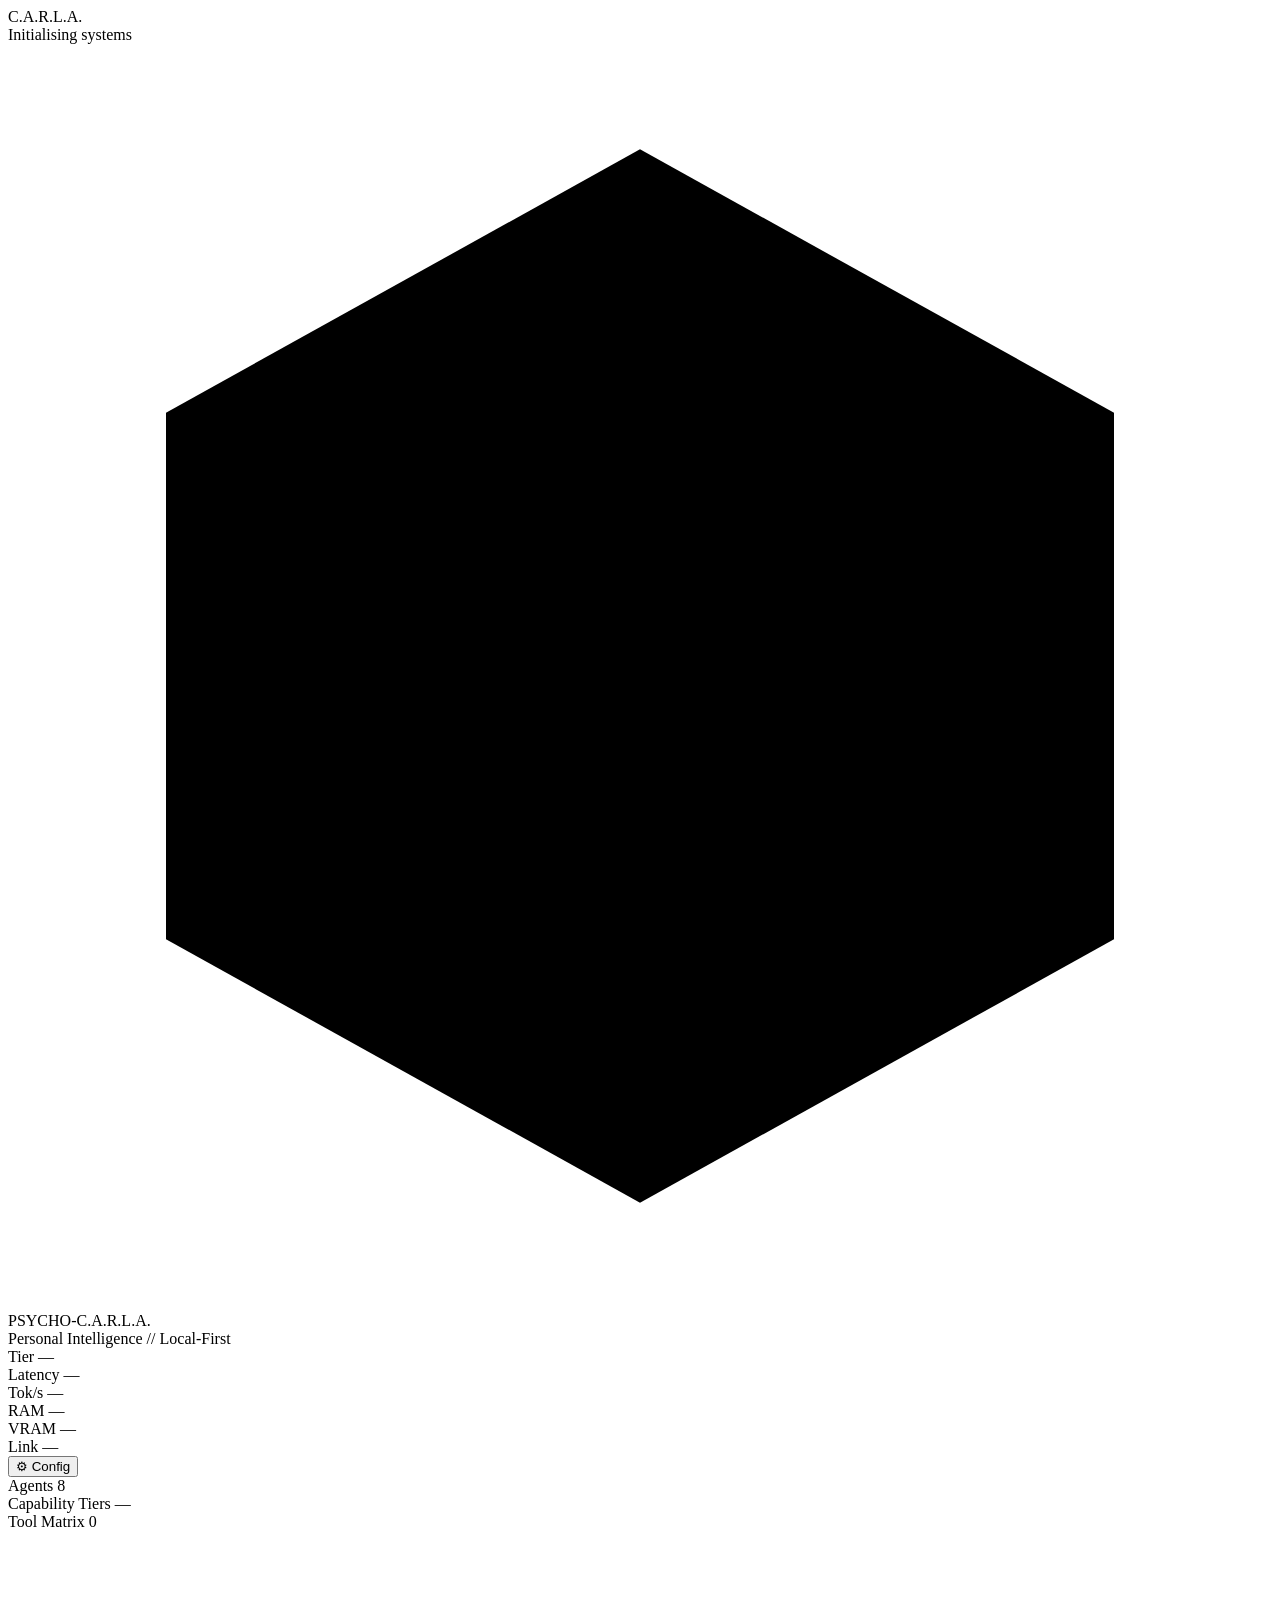
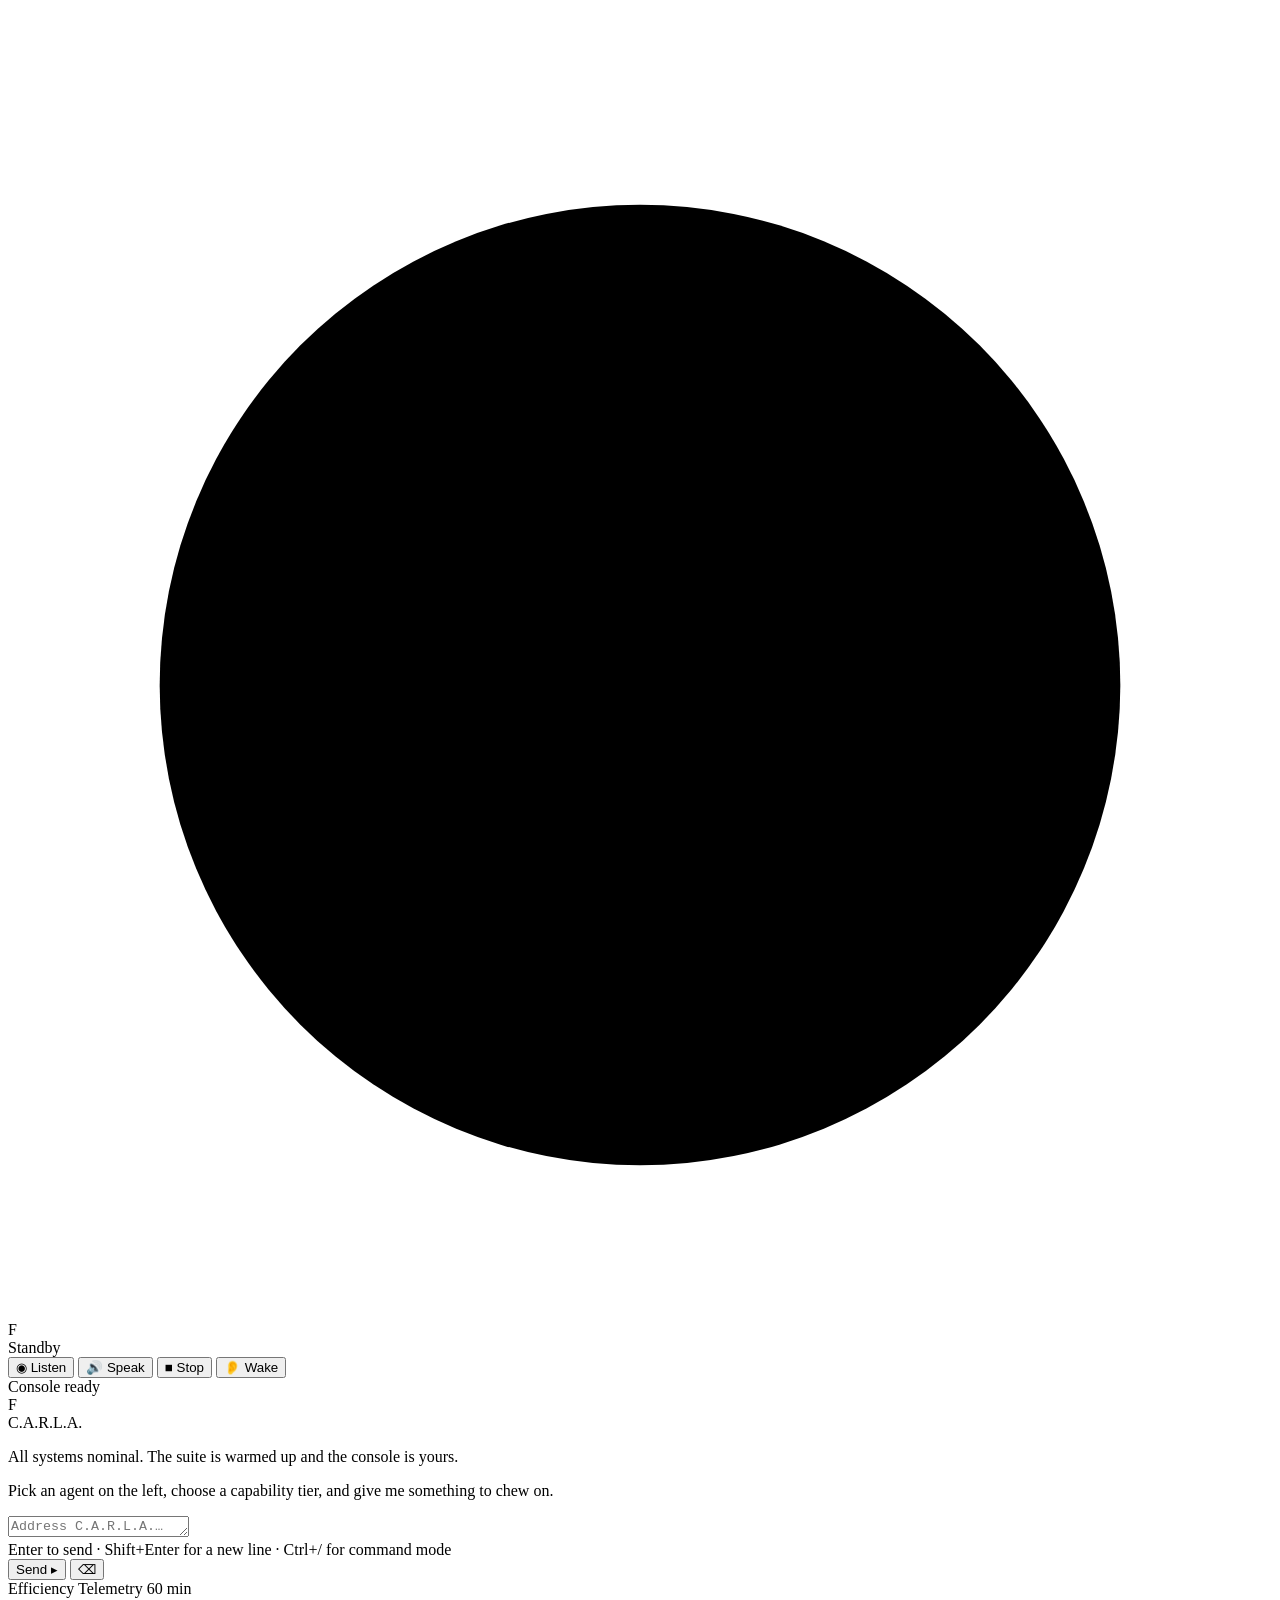
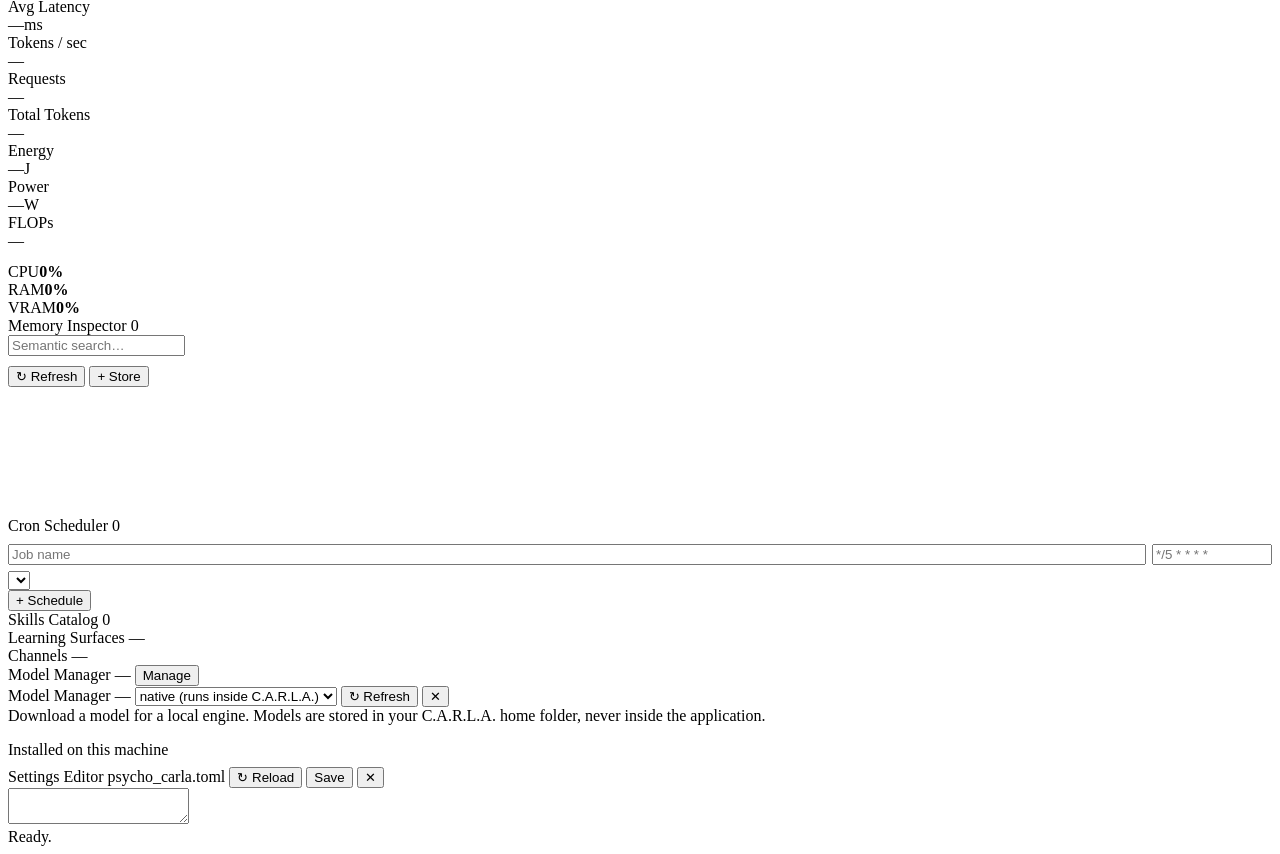
==== src/psycho_carla/server/web/templates/index.html @ 3d09e9e4 "Extract PSYCHO-C.A.R.L.A.zip into repository Runtime state (*.db, WAL/SHM files), egg-info, and mach" ====
<!DOCTYPE html>
<html lang="en">
<head>
<meta charset="UTF-8">
<meta name="viewport" content="width=device-width, initial-scale=1.0">
<title>PSYCHO-C.A.R.L.A. — Command Console</title>
<link rel="icon" href="/static/favicon.svg" type="image/svg+xml">
<link rel="stylesheet" href="/static/carla.css">
</head>
<body>

<!-- ====================== BOOT OVERLAY ====================== -->
<div class="boot" id="boot">
  <div class="boot-inner">
    <div class="boot-logo">C.A.R.L.A.</div>
    <div class="boot-line" id="bootLine">Initialising systems</div>
    <div class="boot-bar"><span></span></div>
  </div>
</div>

<div class="app">

  <!-- ====================== HEADER ====================== -->
  <header class="header">
    <div class="brand">
      <div class="brand-mark">
        <svg viewBox="0 0 24 24"><path d="M12 2 L21 7 v10 L12 22 L3 17 V7 Z"/><circle cx="12" cy="12" r="3.2"/></svg>
      </div>
      <div class="brand-text">
        <div class="brand-title">PSYCHO-C.A.R.L.A.</div>
        <div class="brand-sub" id="brandSub">Personal Intelligence // Local-First</div>
      </div>
    </div>

    <div class="header-spacer"></div>

    <div class="header-stats">
      <div class="hstat">
        <span class="hstat-label">Tier</span>
        <span class="hstat-value" id="hdrTier">—</span>
      </div>
      <div class="hstat">
        <span class="hstat-label">Latency</span>
        <span class="hstat-value" id="hdrLatency">—</span>
      </div>
      <div class="hstat">
        <span class="hstat-label">Tok/s</span>
        <span class="hstat-value" id="hdrTps">—</span>
      </div>
      <div class="hstat">
        <span class="hstat-label">RAM</span>
        <span class="hstat-value" id="hdrRam">—</span>
      </div>
      <div class="hstat">
        <span class="hstat-label">VRAM</span>
        <span class="hstat-value" id="hdrVram">—</span>
      </div>
      <div class="hstat">
        <span class="hstat-label">Link</span>
        <span class="hstat-value" id="hdrLink">—</span>
      </div>
    </div>

    <button class="btn ghost sm" id="btnSettings" title="Edit psycho_carla.toml">⚙ Config</button>
  </header>

  <!-- ====================== MAIN ====================== -->
  <div class="main">

    <!-- ---------- LEFT COLUMN ---------- -->
    <div class="column">
      <section class="panel" style="flex: 0 0 auto;">
        <div class="panel-head">
          <span class="panel-title">Agents</span>
          <span class="panel-badge" id="agentCount">8</span>
        </div>
        <div class="panel-body" id="agentList"></div>
      </section>

      <section class="panel" style="flex: 0 0 auto;">
        <div class="panel-head">
          <span class="panel-title">Capability Tiers</span>
          <span class="panel-badge" id="tierBadge">—</span>
        </div>
        <div class="panel-body" id="tierList"></div>
      </section>

      <section class="panel" style="flex: 1 1 auto; min-height: 140px;">
        <div class="panel-head">
          <span class="panel-title">Tool Matrix</span>
          <span class="panel-badge" id="toolCount">0</span>
        </div>
        <div class="panel-body" id="toolList"></div>
      </section>
    </div>

    <!-- ---------- CENTER COLUMN ---------- -->
    <div class="column">
      <section class="panel" style="flex: 0 0 auto;">
        <!-- Voice Core -->
        <div class="voice-core" id="voiceCore">
          <div class="core-wrap">
            <div class="core-ring r1"></div>
            <div class="core-ring r2"></div>
            <div class="core-ring r3"></div>
            <div class="core-ring r4"></div>
            <div class="core-ticks"></div>

            <div class="core-wave">
              <svg viewBox="0 0 200 200">
                <circle class="wave-path w3" cx="100" cy="100" r="76"></circle>
                <circle class="wave-path w2" cx="100" cy="100" r="66"></circle>
                <circle class="wave-path"   cx="100" cy="100" r="56"></circle>
              </svg>
            </div>

            <div class="core-nucleus">
              <span class="glyph" id="coreGlyph">F</span>
            </div>
          </div>

          <div class="core-status">
            <div class="core-state" id="coreState">Standby</div>
            <div class="core-transcript" id="coreTranscript"></div>
          </div>
        </div>

        <div class="panel-foot">
          <div class="btn-row" style="justify-content:center;">
            <button class="btn primary" id="btnMic">◉ Listen</button>
            <button class="btn" id="btnSpeak" title="Speak the last response">🔊 Speak</button>
            <button class="btn" id="btnStop" title="Stop speaking">■ Stop</button>
            <button class="btn ghost" id="btnWake" title="Toggle wake word">👂 Wake</button>
          </div>
        </div>
      </section>

      <section class="panel" style="flex: 1 1 auto;">
        <div class="panel-head">
          <span class="panel-title">Console</span>
          <span class="panel-badge" id="consoleBadge">ready</span>
        </div>
        <div class="chat-log" id="chatLog">
          <div class="msg assistant">
            <div class="msg-avatar">F</div>
            <div class="msg-body">
              <div class="msg-role">C.A.R.L.A.</div>
              <div class="msg-text">
                <p>All systems nominal. The suite is warmed up and the console is yours.</p>
                <p>Pick an agent on the left, choose a capability tier, and give me something to chew on.</p>
              </div>
            </div>
          </div>
        </div>
        <div class="composer">
          <div style="flex:1 1 auto; min-width:0;">
            <textarea id="prompt" rows="1" placeholder="Address C.A.R.L.A.…"></textarea>
            <div class="composer-hint" id="composerHint">Enter to send · Shift+Enter for a new line · Ctrl+/ for command mode</div>
          </div>
          <div class="composer-side">
            <button class="btn primary" id="btnSend">Send ▸</button>
            <button class="btn ghost icon" id="btnClear" title="Clear console">⌫</button>
          </div>
        </div>
      </section>
    </div>

    <!-- ---------- RIGHT COLUMN ---------- -->
    <div class="column">
      <section class="panel" style="flex: 0 0 auto;">
        <div class="panel-head">
          <span class="panel-title">Efficiency Telemetry</span>
          <span class="panel-badge" id="telBadge">60 min</span>
        </div>
        <div class="panel-body">
          <div class="metric-grid">
            <div class="metric">
              <div class="metric-label">Avg Latency</div>
              <div class="metric-value" id="mLatency">—<span class="metric-unit">ms</span></div>
            </div>
            <div class="metric">
              <div class="metric-label">Tokens / sec</div>
              <div class="metric-value" id="mTps">—</div>
            </div>
            <div class="metric">
              <div class="metric-label">Requests</div>
              <div class="metric-value" id="mRequests">—</div>
            </div>
            <div class="metric">
              <div class="metric-label">Total Tokens</div>
              <div class="metric-value" id="mTokens">—</div>
            </div>
            <div class="metric">
              <div class="metric-label">Energy</div>
              <div class="metric-value" id="mEnergy">—<span class="metric-unit">J</span></div>
            </div>
            <div class="metric">
              <div class="metric-label">Power</div>
              <div class="metric-value" id="mWatts">—<span class="metric-unit">W</span></div>
            </div>
            <div class="metric">
              <div class="metric-label">FLOPs</div>
              <div class="metric-value" id="mFlops">—</div>
            </div>
          </div>

          <div style="margin-top:13px;">
            <div class="bar-row">
              <div class="bar-head"><span>CPU</span><b id="barCpuVal">0%</b></div>
              <div class="bar-track"><div class="bar-fill" id="barCpu" style="width:0%"></div></div>
            </div>
            <div class="bar-row">
              <div class="bar-head"><span>RAM</span><b id="barRamVal">0%</b></div>
              <div class="bar-track"><div class="bar-fill" id="barRam" style="width:0%"></div></div>
            </div>
            <div class="bar-row">
              <div class="bar-head"><span>VRAM</span><b id="barVramVal">0%</b></div>
              <div class="bar-track"><div class="bar-fill" id="barVram" style="width:0%"></div></div>
            </div>
          </div>
        </div>
      </section>

      <section class="panel" style="flex: 1 1 auto; min-height: 200px;">
        <div class="panel-head">
          <span class="panel-title">Memory Inspector</span>
          <span class="panel-badge" id="memBadge">0</span>
        </div>
        <div class="panel-body">
          <input type="text" id="memSearch" placeholder="Semantic search…" style="margin-bottom:10px;">
          <div id="memList"></div>
        </div>
        <div class="panel-foot">
          <div class="btn-row">
            <button class="btn sm" id="btnMemRefresh">↻ Refresh</button>
            <button class="btn sm ghost" id="btnMemAdd">+ Store</button>
          </div>
        </div>
      </section>

      <section class="panel" style="flex: 0 0 auto;">
        <div class="panel-head">
          <span class="panel-title">Cron Scheduler</span>
          <span class="panel-badge" id="jobBadge">0</span>
        </div>
        <div class="panel-body" style="max-height: 190px;">
          <div id="jobList"></div>
          <div style="display:flex; gap:6px; margin-top:9px;">
            <input type="text" id="jobName" placeholder="Job name" style="flex:1 1 auto;">
            <input type="text" id="jobSchedule" placeholder="*/5 * * * *" style="width:112px;">
          </div>
          <select id="jobAgent" style="margin-top:6px;"></select>
        </div>
        <div class="panel-foot">
          <div class="btn-row">
            <button class="btn sm primary" id="btnJobAdd">+ Schedule</button>
          </div>
        </div>
      </section>

      <section class="panel" style="flex: 0 0 auto;">
        <div class="panel-head">
          <span class="panel-title">Skills Catalog</span>
          <span class="panel-badge" id="skillBadge">0</span>
        </div>
        <div class="panel-body" style="max-height: 150px;">
          <div id="skillList"></div>
        </div>
      </section>

      <section class="panel" style="flex: 0 0 auto;">
        <div class="panel-head">
          <span class="panel-title">Learning Surfaces</span>
          <span class="panel-badge" id="learnBadge">—</span>
        </div>
        <div class="panel-body" style="max-height: 130px;">
          <div id="learnList"></div>
        </div>
      </section>

      <section class="panel" style="flex: 0 0 auto;">
        <div class="panel-head">
          <span class="panel-title">Channels</span>
          <span class="panel-badge" id="chanBadge">—</span>
        </div>
        <div class="panel-body" style="max-height: 130px;">
          <div id="chanList"></div>
        </div>
      </section>

      <section class="panel" style="flex: 0 0 auto;">
        <div class="panel-head">
          <span class="panel-title">Model Manager</span>
          <span class="panel-badge" id="modelBadge">—</span>
          <button class="btn ghost sm" id="btnModels" style="margin-left:auto;">Manage</button>
        </div>
        <div class="panel-body" style="max-height: 150px;">
          <div id="modelList"></div>
        </div>
      </section>
    </div>
  </div>
</div>

<!-- ====================== MODEL MANAGER ====================== -->
<div class="editor-wrap" id="modelMgr">
  <div class="editor-head">
    <span class="panel-title">Model Manager</span>
    <span class="editor-path" id="mmHw">—</span>
    <select id="mmEngine" style="width:auto; margin-left:auto;">
      <option value="native_onnx">native (runs inside C.A.R.L.A.)</option>
      <option value="ollama">ollama</option>
      <option value="llamacpp">llamacpp (GGUF)</option>
      <option value="vllm">vllm</option>
      <option value="sglang">sglang</option>
    </select>
    <button class="btn sm" id="mmRefresh">↻ Refresh</button>
    <button class="btn sm ghost" id="mmClose">✕</button>
  </div>
  <div class="editor-body column">
    <p class="editor-path" style="margin:0 0 12px;">
      Download a model for a local engine. Models are stored in your
      C.A.R.L.A. home folder, never inside the application.
    </p>
    <div style="margin-bottom:10px;">
      <span class="editor-path" id="mmStatus"></span>
    </div>
    <div id="mmCatalog"></div>
    <div class="panel-title" style="margin:16px 0 8px;">Installed on this machine</div>
    <div id="mmLocal"></div>
  </div>
</div>

<!-- ====================== CONFIG EDITOR ====================== -->
<div class="editor-wrap" id="editor">
  <div class="editor-head">
    <span class="panel-title">Settings Editor</span>
    <span class="editor-path" id="editorPath">psycho_carla.toml</span>
    <button class="btn sm" id="btnEditorReload">↻ Reload</button>
    <button class="btn sm primary" id="btnEditorSave">Save</button>
    <button class="btn sm ghost" id="btnEditorClose">✕</button>
  </div>
  <div class="editor-body">
    <textarea class="editor-text" id="editorText" spellcheck="false"></textarea>
  </div>
  <div class="editor-status" id="editorStatus">Ready.</div>
</div>

<div class="toasts" id="toasts"></div>

<script src="/static/carla.js"></script>
</body>
</html>
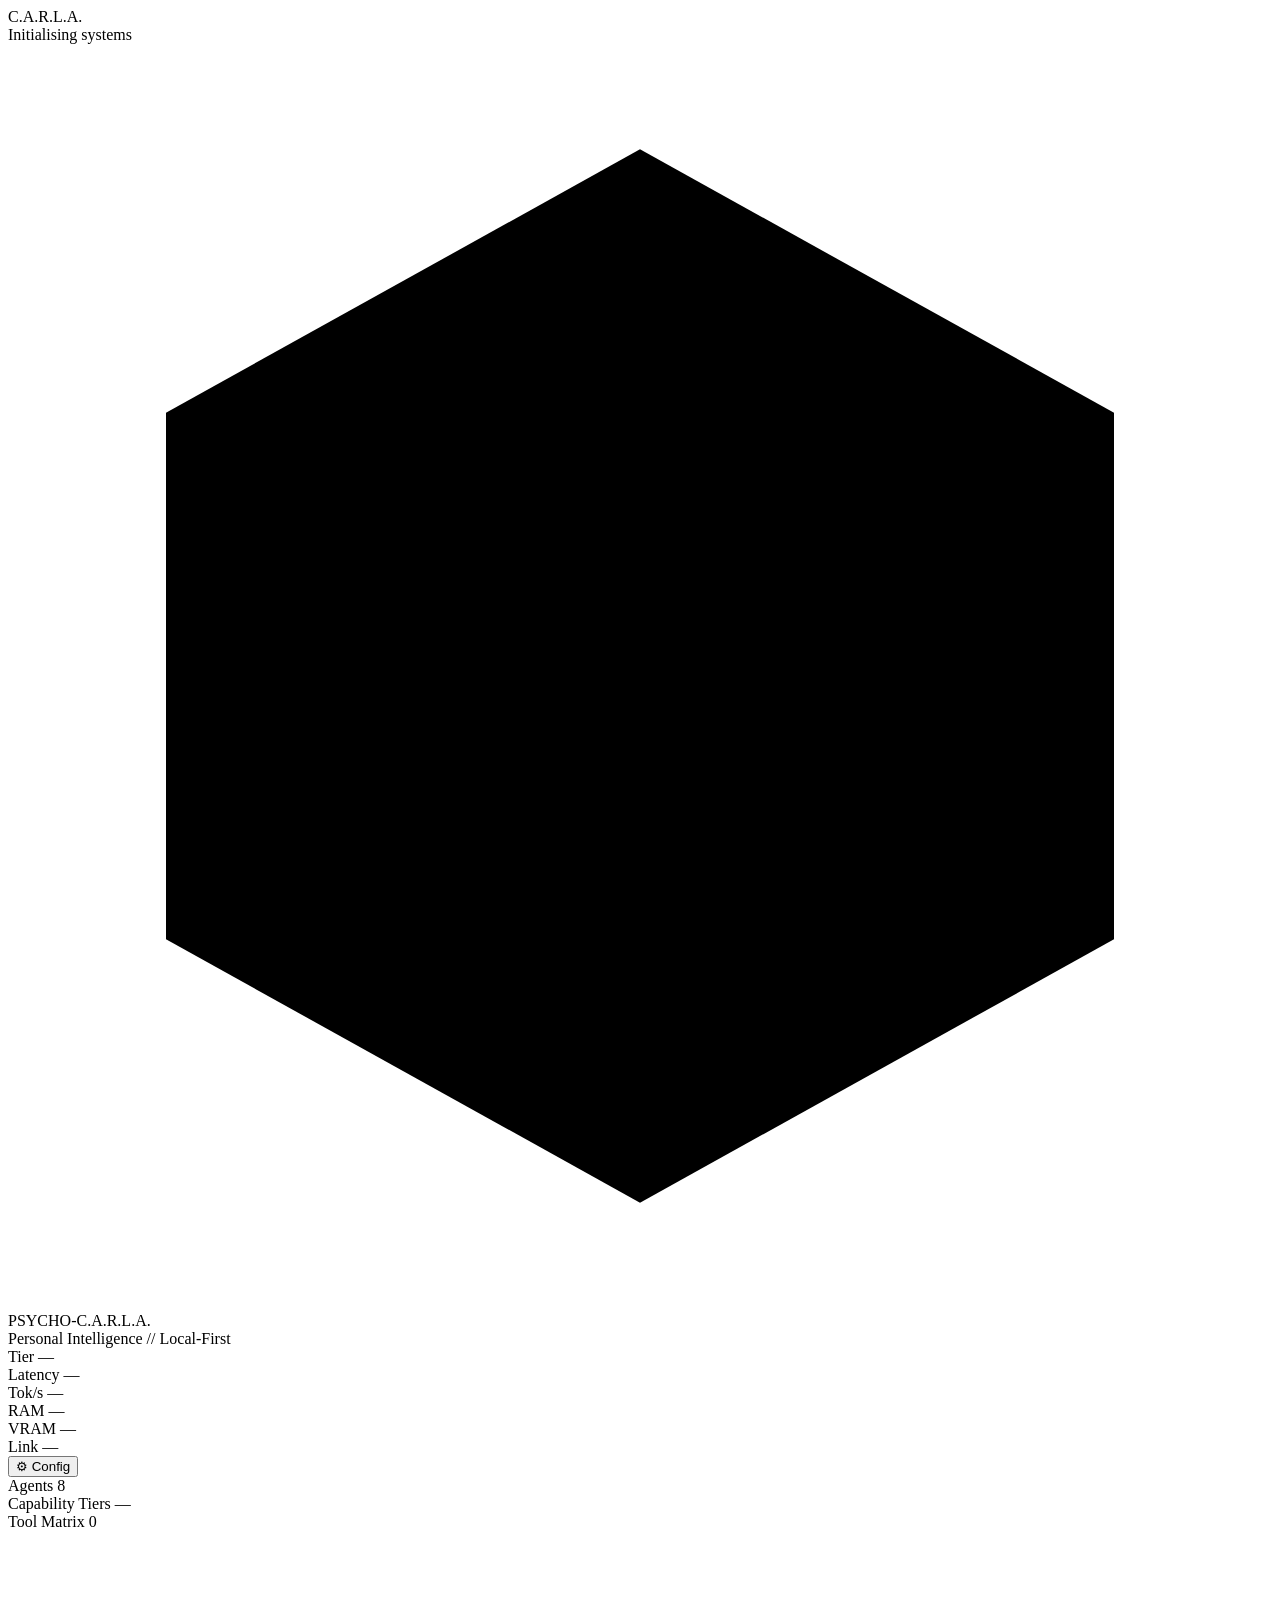
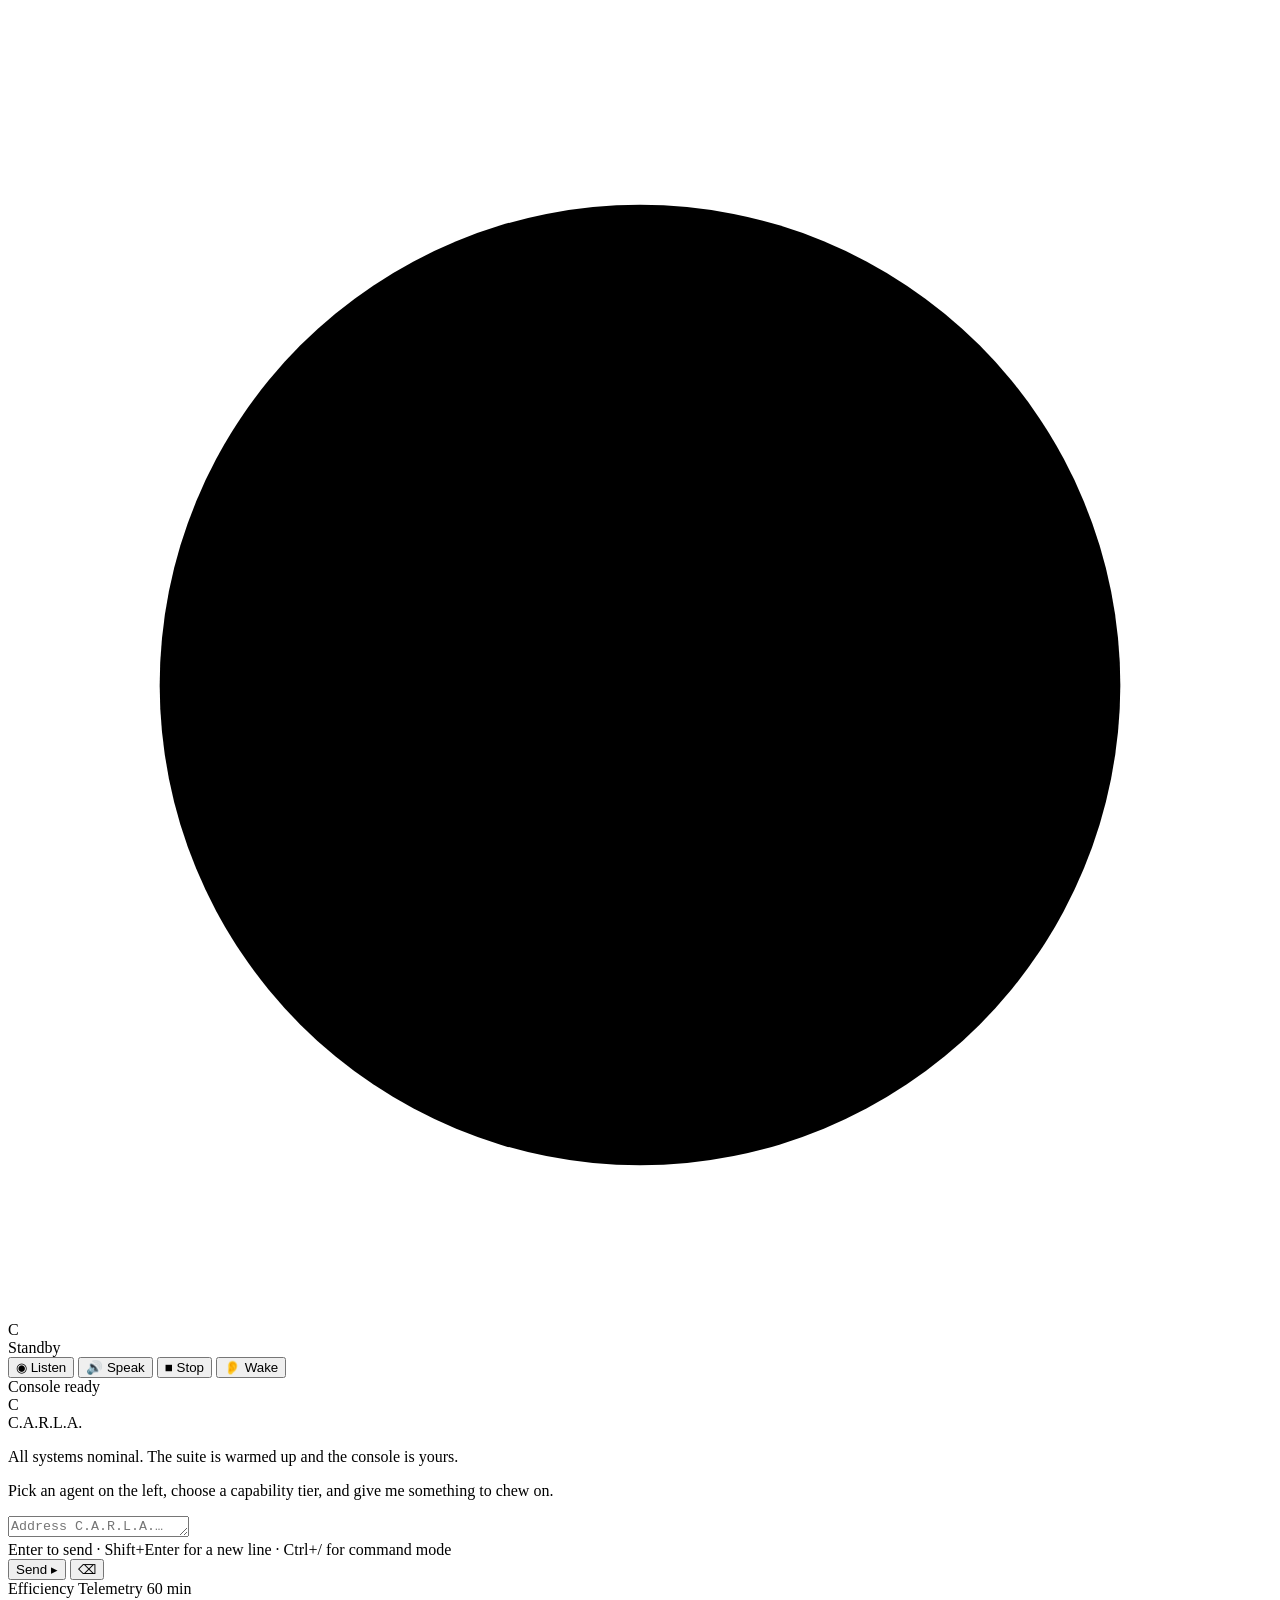
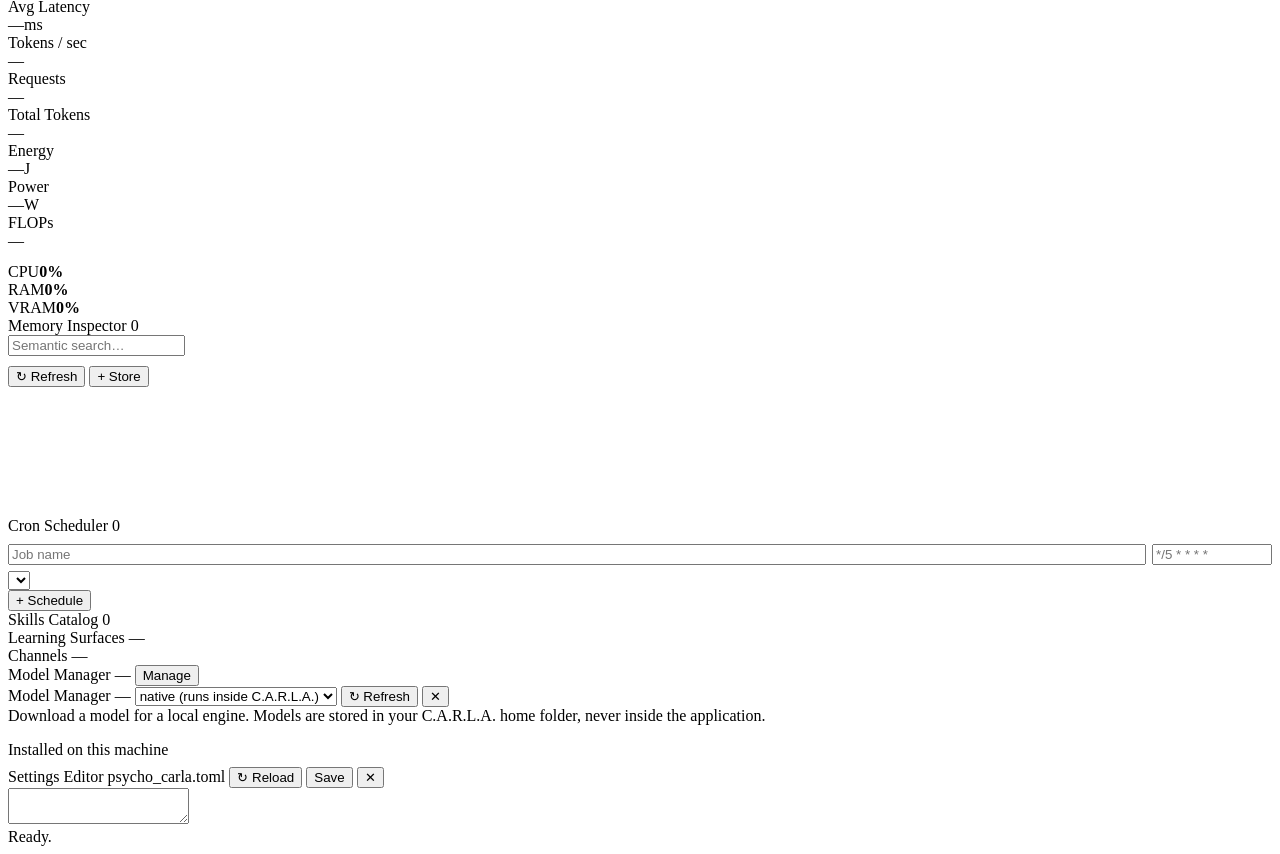
==== commit 8b518d12: "Fix leftover 'F' avatar glyph (old name); add UI screenshots Co-Authored-By: Claude Sonnet 5.5 <nore" ====
--- a/src/psycho_carla/server/web/templates/index.html
+++ b/src/psycho_carla/server/web/templates/index.html
@@ -115,7 +115,7 @@
             </div>
 
             <div class="core-nucleus">
-              <span class="glyph" id="coreGlyph">F</span>
+              <span class="glyph" id="coreGlyph">C</span>
             </div>
           </div>
 
@@ -142,7 +142,7 @@
         </div>
         <div class="chat-log" id="chatLog">
           <div class="msg assistant">
-            <div class="msg-avatar">F</div>
+            <div class="msg-avatar">C</div>
             <div class="msg-body">
               <div class="msg-role">C.A.R.L.A.</div>
               <div class="msg-text">
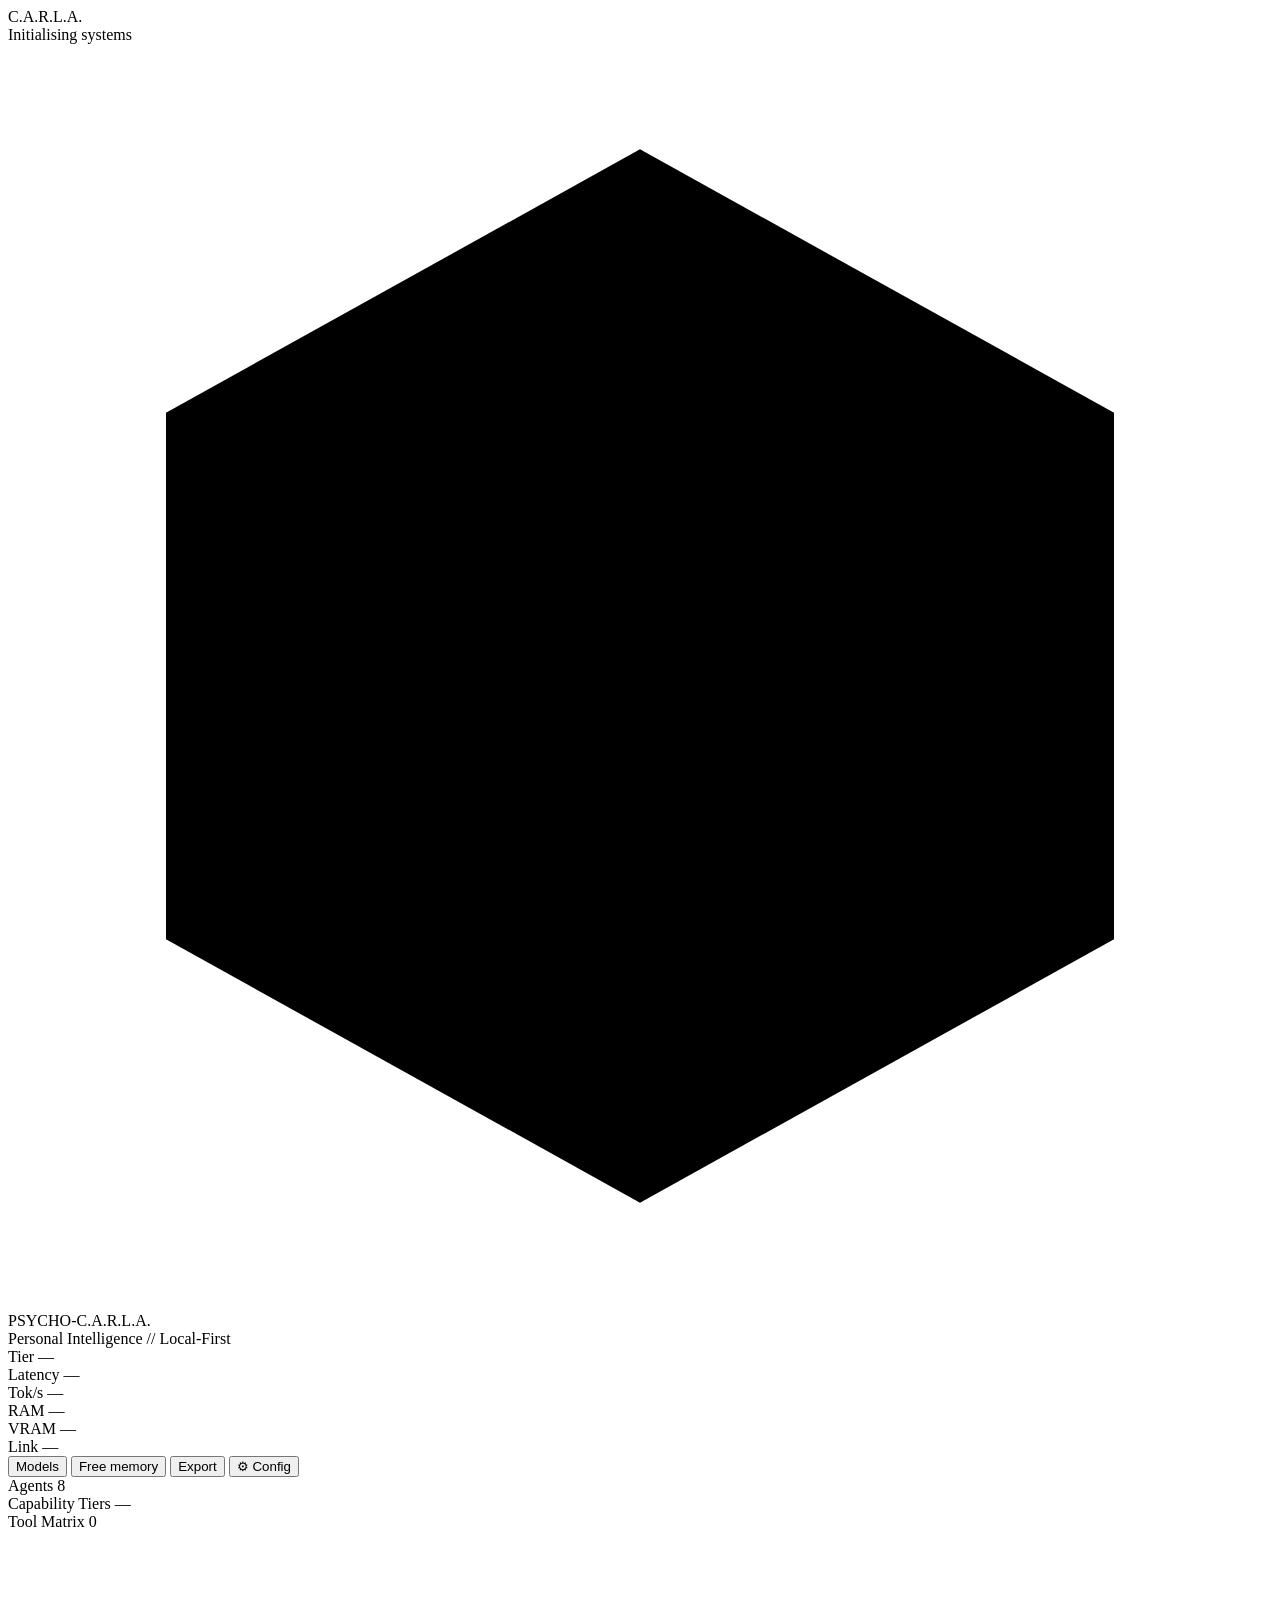
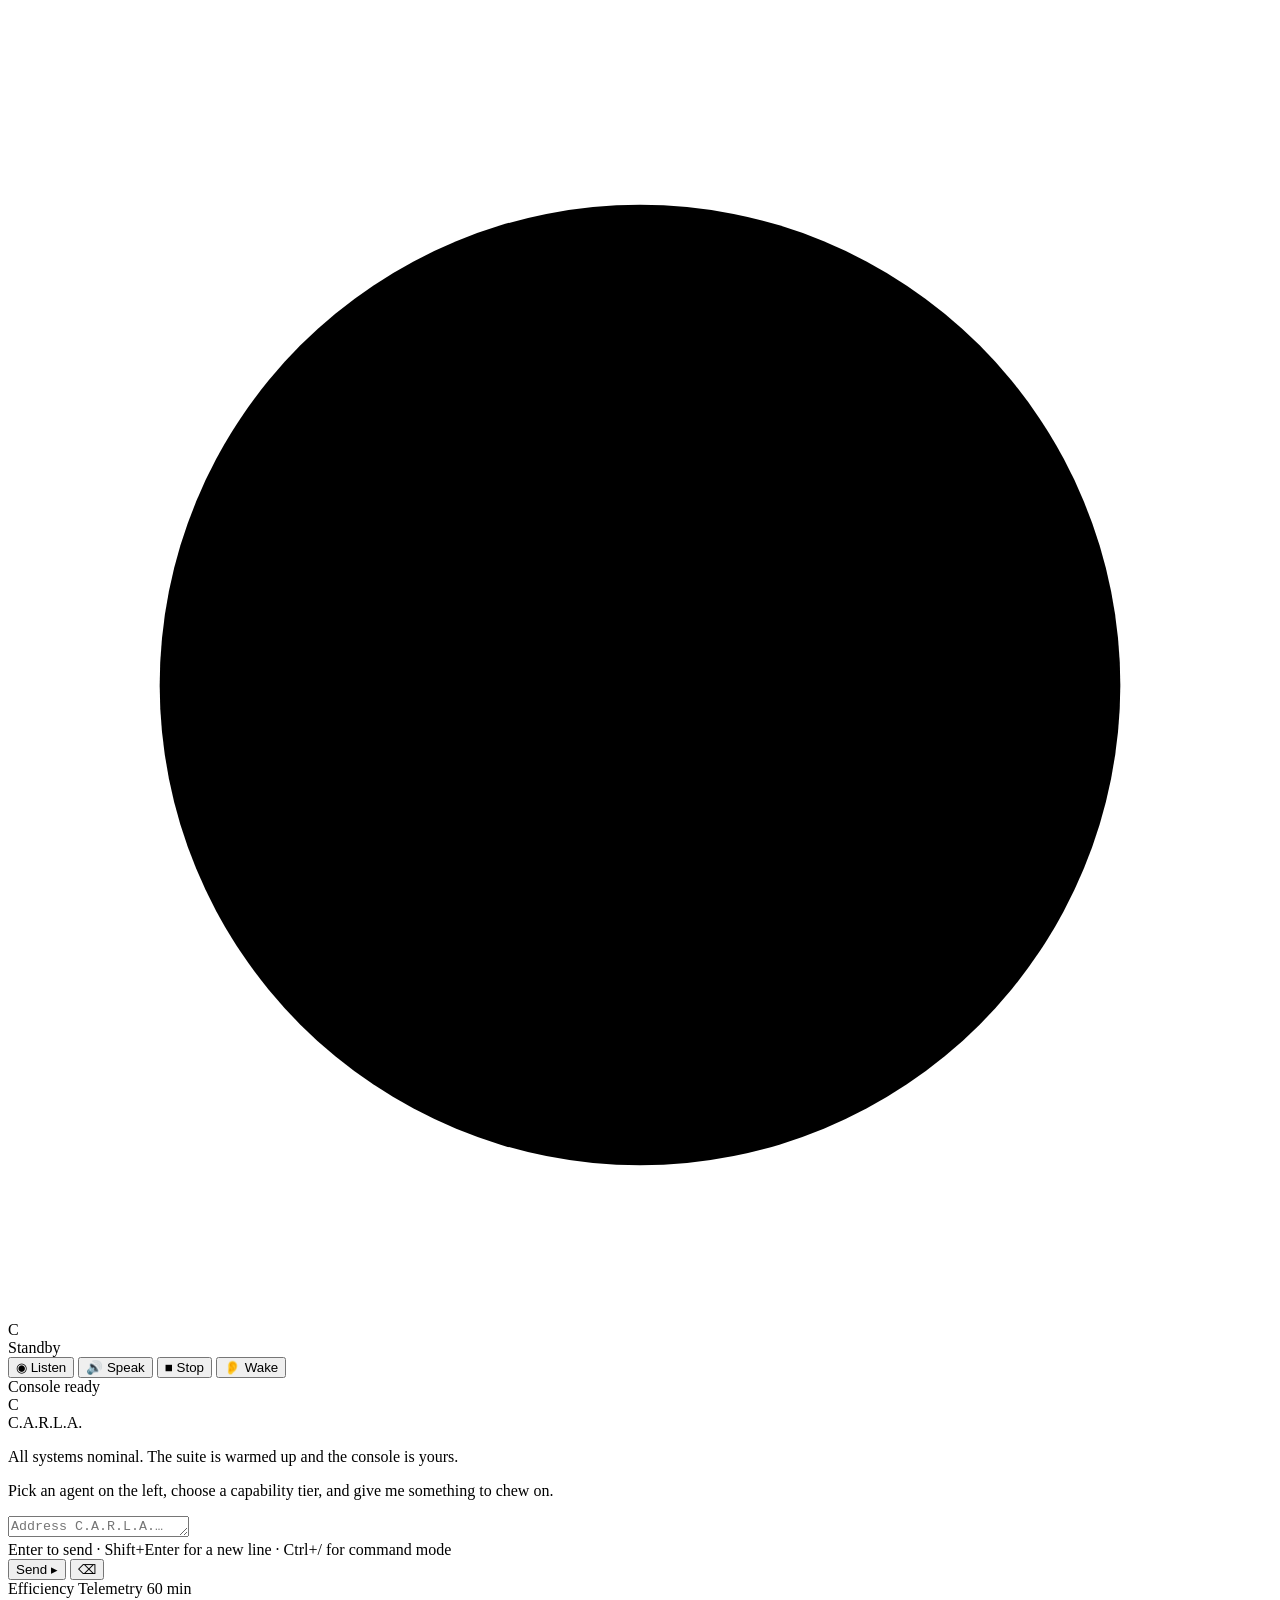
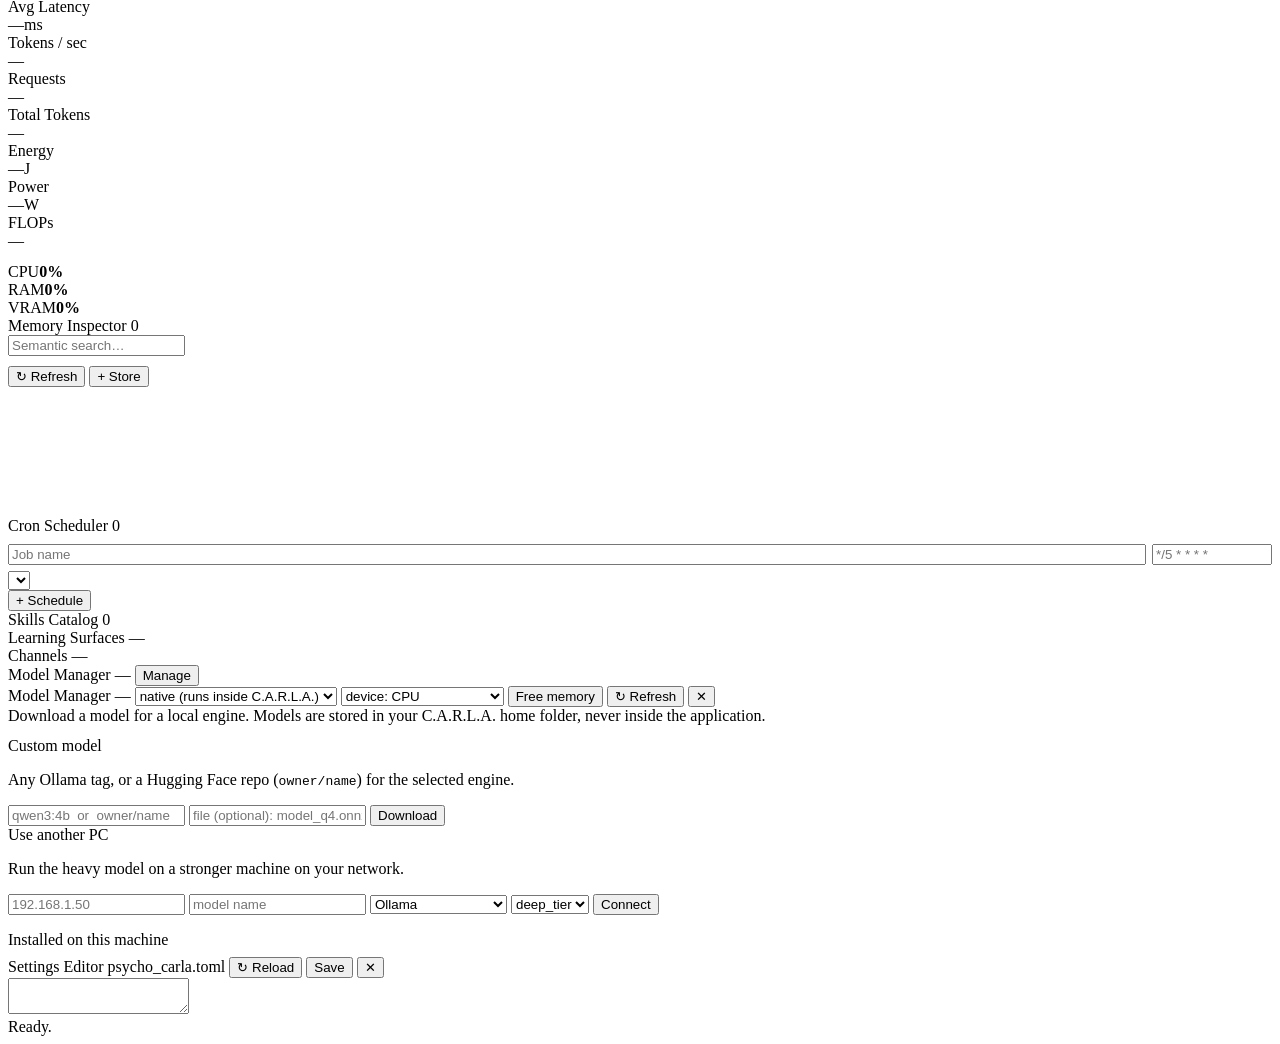
==== commit 380806ce: "Model Manager v2, HUD declutter, exports, docs refresh - Custom model download (Ollama tag / HF repo" ====
--- a/src/psycho_carla/server/web/templates/index.html
+++ b/src/psycho_carla/server/web/templates/index.html
@@ -61,8 +61,26 @@
       </div>
     </div>
 
-    <button class="btn ghost sm" id="btnSettings" title="Edit psycho_carla.toml">⚙ Config</button>
+    <div class="header-actions">
+      <button class="btn sm" id="btnHdrModels" title="Download, start and stop models">Models</button>
+      <button class="btn sm" id="btnFreeMem" title="Unload every model and free the memory">Free memory</button>
+      <button class="btn ghost sm" id="btnExport" title="Download your conversations">Export</button>
+      <button class="btn ghost sm" id="btnSettings" title="Edit psycho_carla.toml">⚙ Config</button>
+    </div>
   </header>
+
+  <!-- ====================== SETUP BANNER ====================== -->
+  <div class="setup-banner" id="setupBanner" hidden>
+    <div class="setup-text">
+      <b>No model is running yet.</b>
+      <span id="setupReason">C.A.R.L.A. is answering with its built-in fallback.</span>
+    </div>
+    <div class="setup-actions">
+      <button class="btn sm primary" id="btnSetupAuto" title="Download and start the best model that fits this PC's free RAM">Auto-pick a model</button>
+      <button class="btn sm" id="btnSetupModels">Choose a model</button>
+      <button class="btn sm ghost" id="btnSetupDismiss">Dismiss</button>
+    </div>
+  </div>
 
   <!-- ====================== MAIN ====================== -->
   <div class="main">
@@ -77,7 +95,7 @@
         <div class="panel-body" id="agentList"></div>
       </section>
 
-      <section class="panel" style="flex: 0 0 auto;">
+      <section class="panel" data-collapsed="1" style="flex: 0 0 auto;">
         <div class="panel-head">
           <span class="panel-title">Capability Tiers</span>
           <span class="panel-badge" id="tierBadge">—</span>
@@ -85,7 +103,7 @@
         <div class="panel-body" id="tierList"></div>
       </section>
 
-      <section class="panel" style="flex: 1 1 auto; min-height: 140px;">
+      <section class="panel" data-collapsed="1" style="flex: 1 1 auto; min-height: 140px;">
         <div class="panel-head">
           <span class="panel-title">Tool Matrix</span>
           <span class="panel-badge" id="toolCount">0</span>
@@ -238,7 +256,7 @@
         </div>
       </section>
 
-      <section class="panel" style="flex: 0 0 auto;">
+      <section class="panel" data-collapsed="1" style="flex: 0 0 auto;">
         <div class="panel-head">
           <span class="panel-title">Cron Scheduler</span>
           <span class="panel-badge" id="jobBadge">0</span>
@@ -258,7 +276,7 @@
         </div>
       </section>
 
-      <section class="panel" style="flex: 0 0 auto;">
+      <section class="panel" data-collapsed="1" style="flex: 0 0 auto;">
         <div class="panel-head">
           <span class="panel-title">Skills Catalog</span>
           <span class="panel-badge" id="skillBadge">0</span>
@@ -268,7 +286,7 @@
         </div>
       </section>
 
-      <section class="panel" style="flex: 0 0 auto;">
+      <section class="panel" data-collapsed="1" style="flex: 0 0 auto;">
         <div class="panel-head">
           <span class="panel-title">Learning Surfaces</span>
           <span class="panel-badge" id="learnBadge">—</span>
@@ -278,7 +296,7 @@
         </div>
       </section>
 
-      <section class="panel" style="flex: 0 0 auto;">
+      <section class="panel" data-collapsed="1" style="flex: 0 0 auto;">
         <div class="panel-head">
           <span class="panel-title">Channels</span>
           <span class="panel-badge" id="chanBadge">—</span>
@@ -314,6 +332,12 @@
       <option value="vllm">vllm</option>
       <option value="sglang">sglang</option>
     </select>
+    <select id="mmDevice" title="Where the native engine runs models" style="width:auto;">
+      <option value="cpu">device: CPU</option>
+      <option value="gpu">device: GPU (DirectML)</option>
+      <option value="auto">device: auto</option>
+    </select>
+    <button class="btn sm" id="mmFree" title="Unload every model and free the memory">Free memory</button>
     <button class="btn sm" id="mmRefresh">↻ Refresh</button>
     <button class="btn sm ghost" id="mmClose">✕</button>
   </div>
@@ -324,6 +348,28 @@
     </p>
     <div style="margin-bottom:10px;">
       <span class="editor-path" id="mmStatus"></span>
+    </div>
+    <div class="mm-tools">
+      <div class="mm-card">
+        <div class="panel-title">Custom model</div>
+        <p class="editor-path">Any Ollama tag, or a Hugging Face repo (<code>owner/name</code>) for the selected engine.</p>
+        <div class="mm-row">
+          <input type="text" id="mmCustomRef" placeholder="qwen3:4b  or  owner/name" style="flex:2 1 220px;">
+          <input type="text" id="mmCustomFile" placeholder="file (optional): model_q4.onnx / .gguf" style="flex:2 1 220px;">
+          <button class="btn sm primary" id="mmCustomGo">Download</button>
+        </div>
+      </div>
+      <div class="mm-card">
+        <div class="panel-title">Use another PC</div>
+        <p class="editor-path">Run the heavy model on a stronger machine on your network.</p>
+        <div class="mm-row">
+          <input type="text" id="mmRemHost" placeholder="192.168.1.50" style="flex:1 1 130px;">
+          <input type="text" id="mmRemModel" placeholder="model name" style="flex:1 1 130px;">
+          <select id="mmRemKind" style="width:auto;"><option value="ollama">Ollama</option><option value="openai">OpenAI-compatible</option></select>
+          <select id="mmRemTier" style="width:auto;"><option value="deep_tier">deep_tier</option><option value="fast_tier">fast_tier</option></select>
+          <button class="btn sm primary" id="mmRemGo">Connect</button>
+        </div>
+      </div>
     </div>
     <div id="mmCatalog"></div>
     <div class="panel-title" style="margin:16px 0 8px;">Installed on this machine</div>
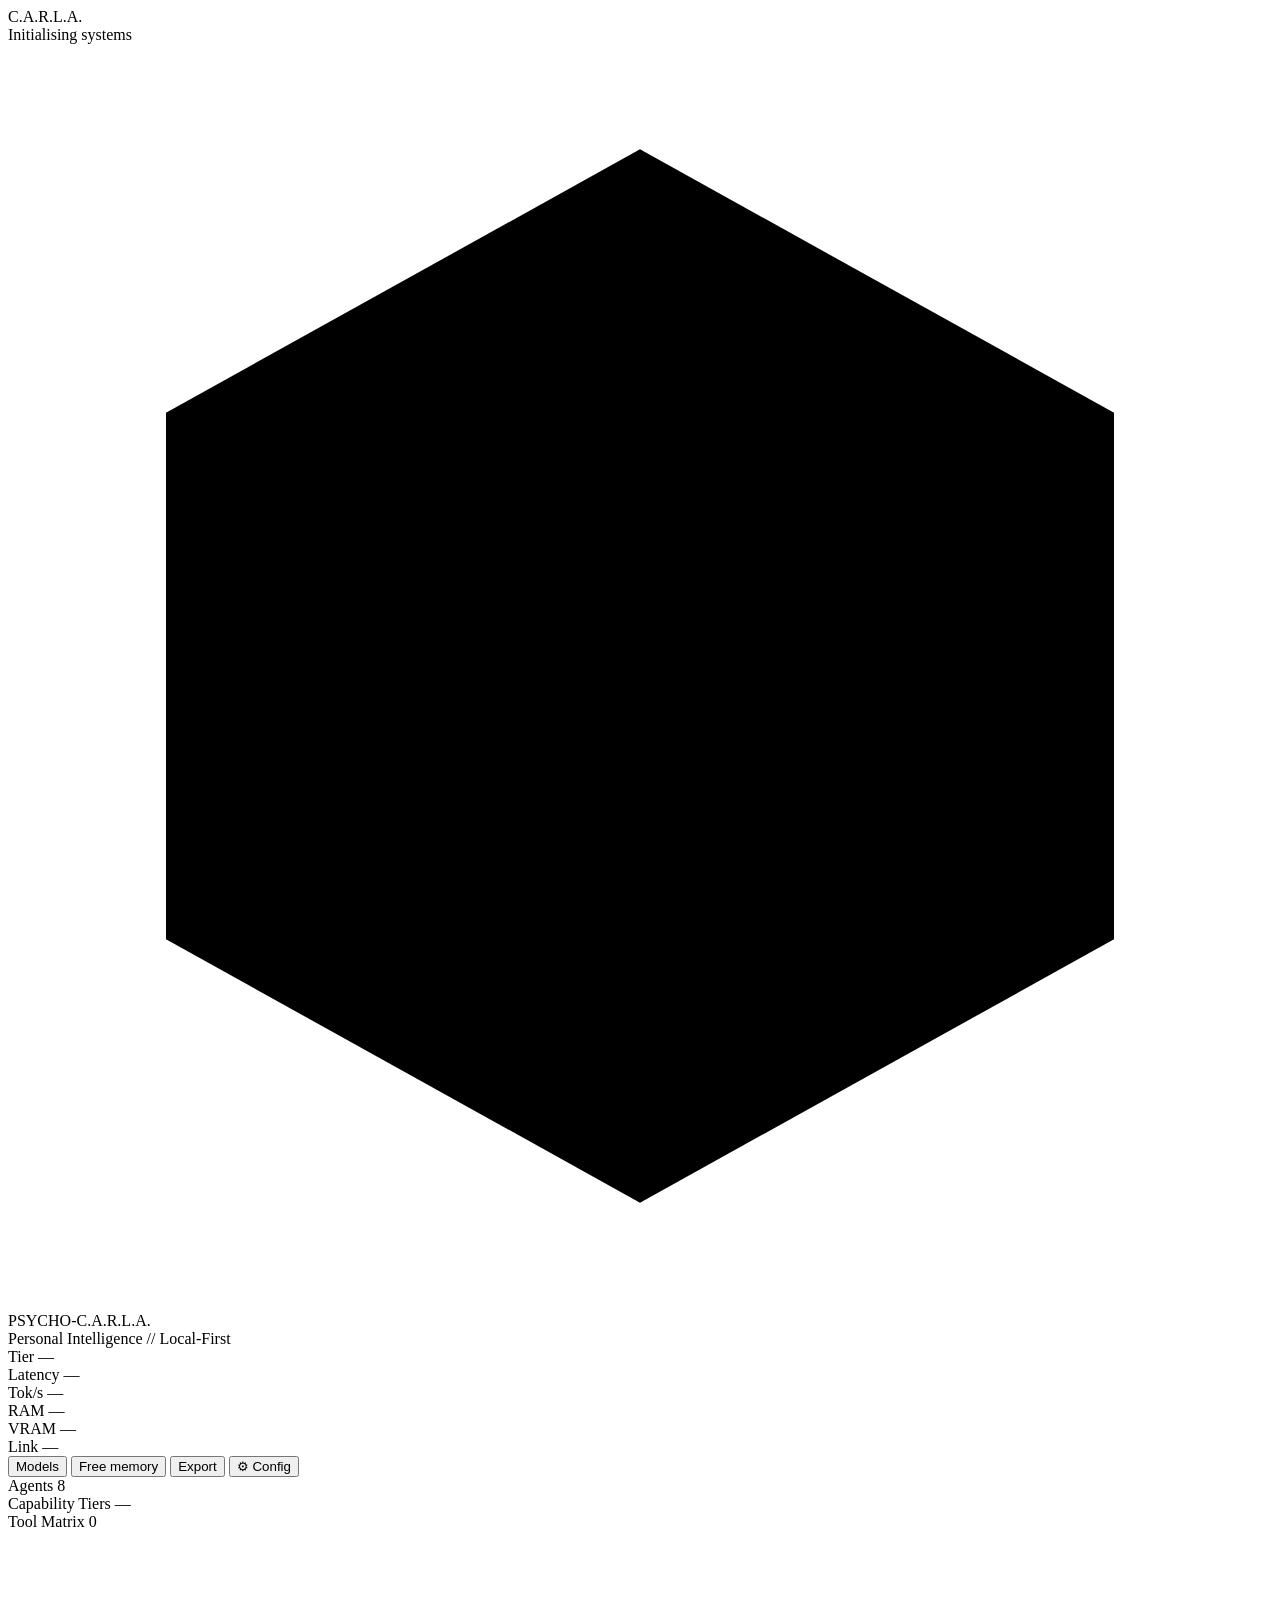
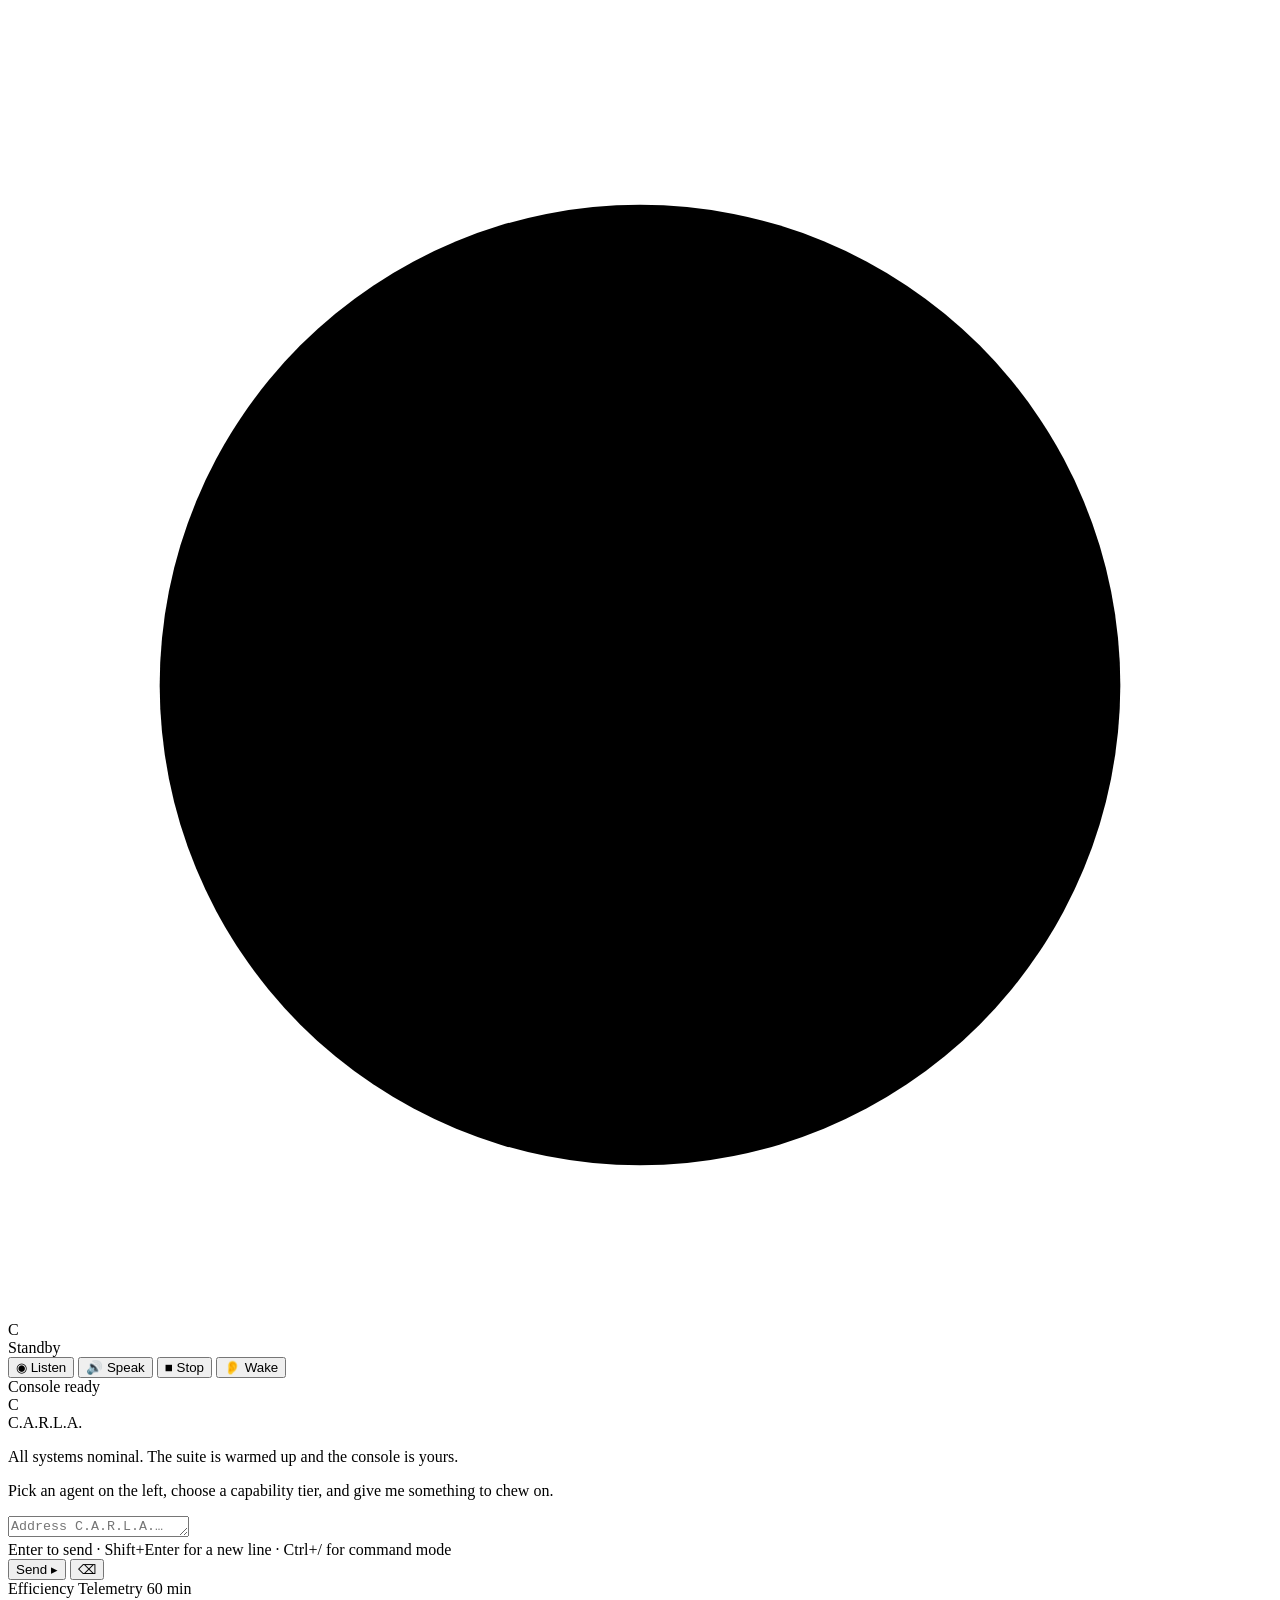
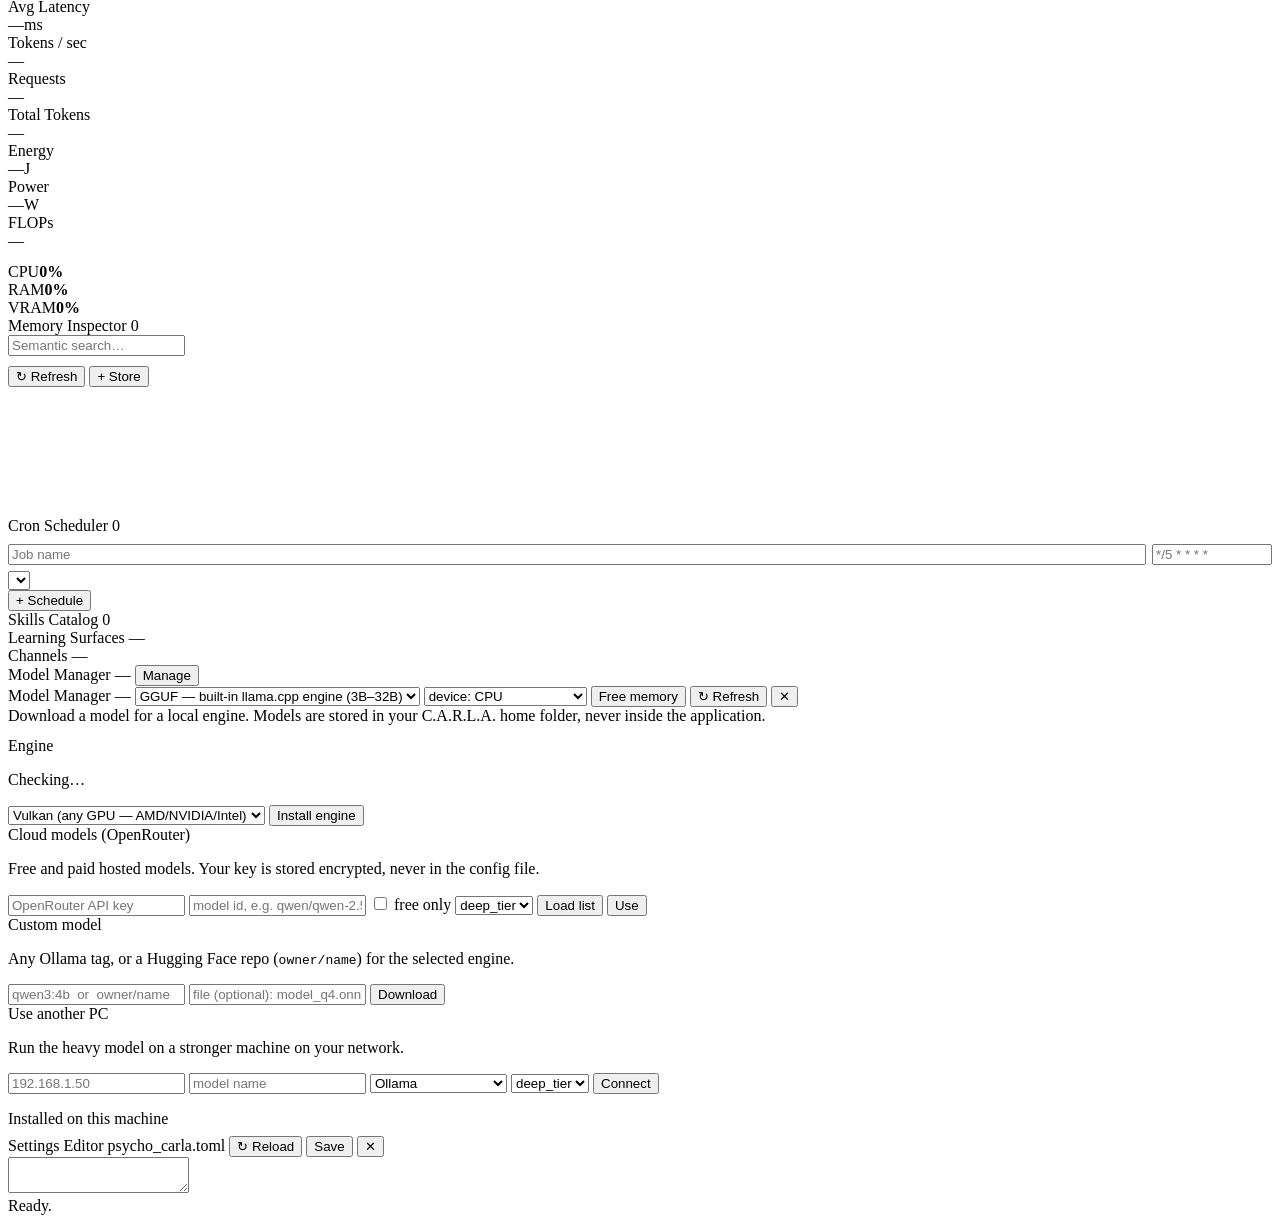
==== commit 84e59570: "Built-in llama.cpp engine (no Ollama), GGUF catalog, OpenRouter, working wake word - intelligence/ll" ====
--- a/src/psycho_carla/server/web/templates/index.html
+++ b/src/psycho_carla/server/web/templates/index.html
@@ -326,9 +326,10 @@
     <span class="panel-title">Model Manager</span>
     <span class="editor-path" id="mmHw">—</span>
     <select id="mmEngine" style="width:auto; margin-left:auto;">
-      <option value="native_onnx">native (runs inside C.A.R.L.A.)</option>
-      <option value="ollama">ollama</option>
-      <option value="llamacpp">llamacpp (GGUF)</option>
+      <option value="native_gguf">GGUF — built-in llama.cpp engine (3B–32B)</option>
+      <option value="native_onnx">tiny CPU models (ONNX, runs in-process)</option>
+      <option value="ollama">ollama (optional, you run it)</option>
+      <option value="llamacpp">llama-server (you run it)</option>
       <option value="vllm">vllm</option>
       <option value="sglang">sglang</option>
     </select>
@@ -351,6 +352,31 @@
     </div>
     <div class="mm-tools">
       <div class="mm-card">
+        <div class="panel-title">Engine</div>
+        <p class="editor-path" id="mmEngineInfo">Checking…</p>
+        <div class="mm-row">
+          <select id="mmBackend" style="width:auto;">
+            <option value="vulkan">Vulkan (any GPU — AMD/NVIDIA/Intel)</option>
+            <option value="cpu">CPU only</option>
+            <option value="hip">HIP (AMD ROCm)</option>
+          </select>
+          <button class="btn sm primary" id="mmEngineInstall">Install engine</button>
+        </div>
+      </div>
+      <div class="mm-card">
+        <div class="panel-title">Cloud models (OpenRouter)</div>
+        <p class="editor-path">Free and paid hosted models. Your key is stored encrypted, never in the config file.</p>
+        <div class="mm-row">
+          <input type="password" id="mmOrKey" placeholder="OpenRouter API key" autocomplete="off" style="flex:1 1 150px;">
+          <input type="text" id="mmOrModel" list="mmOrList" placeholder="model id, e.g. qwen/qwen-2.5-coder-32b-instruct" style="flex:2 1 220px;">
+          <datalist id="mmOrList"></datalist>
+          <label class="editor-path"><input type="checkbox" id="mmOrFree"> free only</label>
+          <select id="mmOrTier" style="width:auto;"><option value="deep_tier">deep_tier</option><option value="fast_tier">fast_tier</option></select>
+          <button class="btn sm" id="mmOrLoad">Load list</button>
+          <button class="btn sm primary" id="mmOrGo">Use</button>
+        </div>
+      </div>
+      <div class="mm-card">
         <div class="panel-title">Custom model</div>
         <p class="editor-path">Any Ollama tag, or a Hugging Face repo (<code>owner/name</code>) for the selected engine.</p>
         <div class="mm-row">
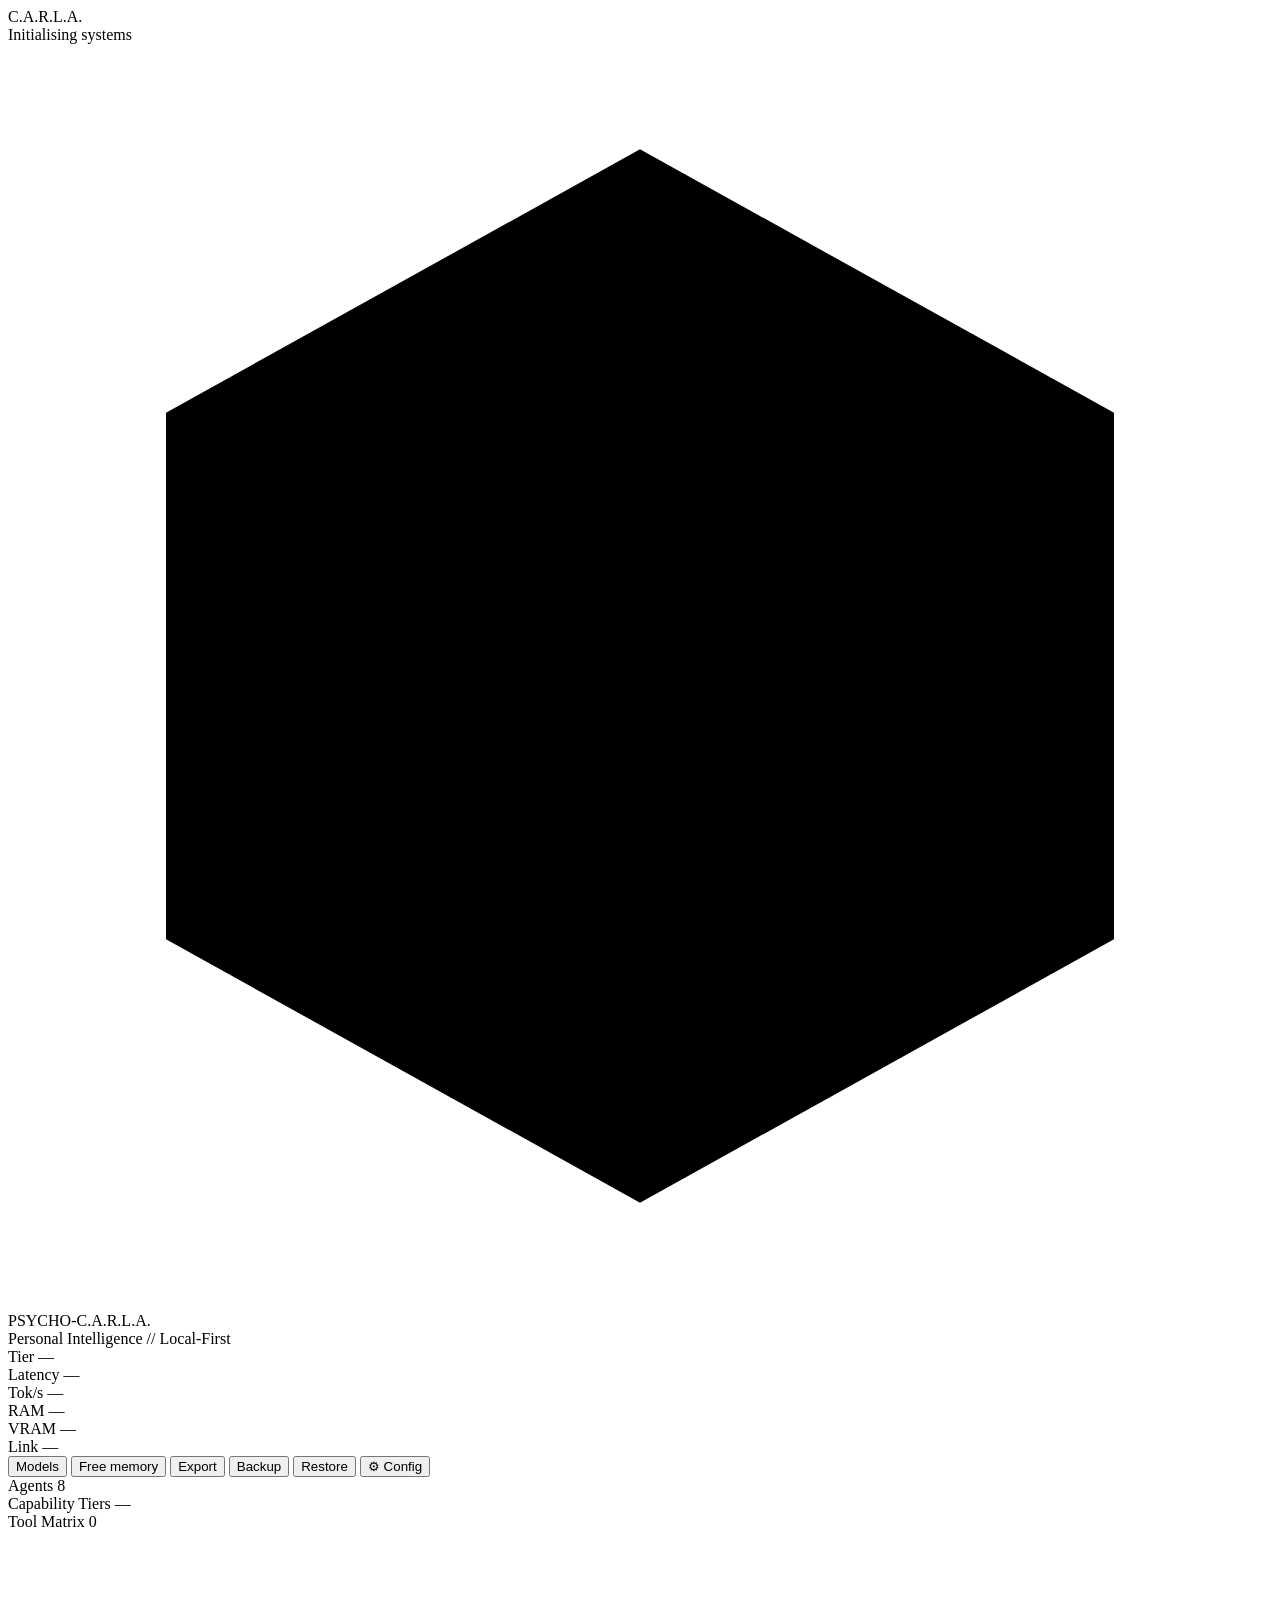
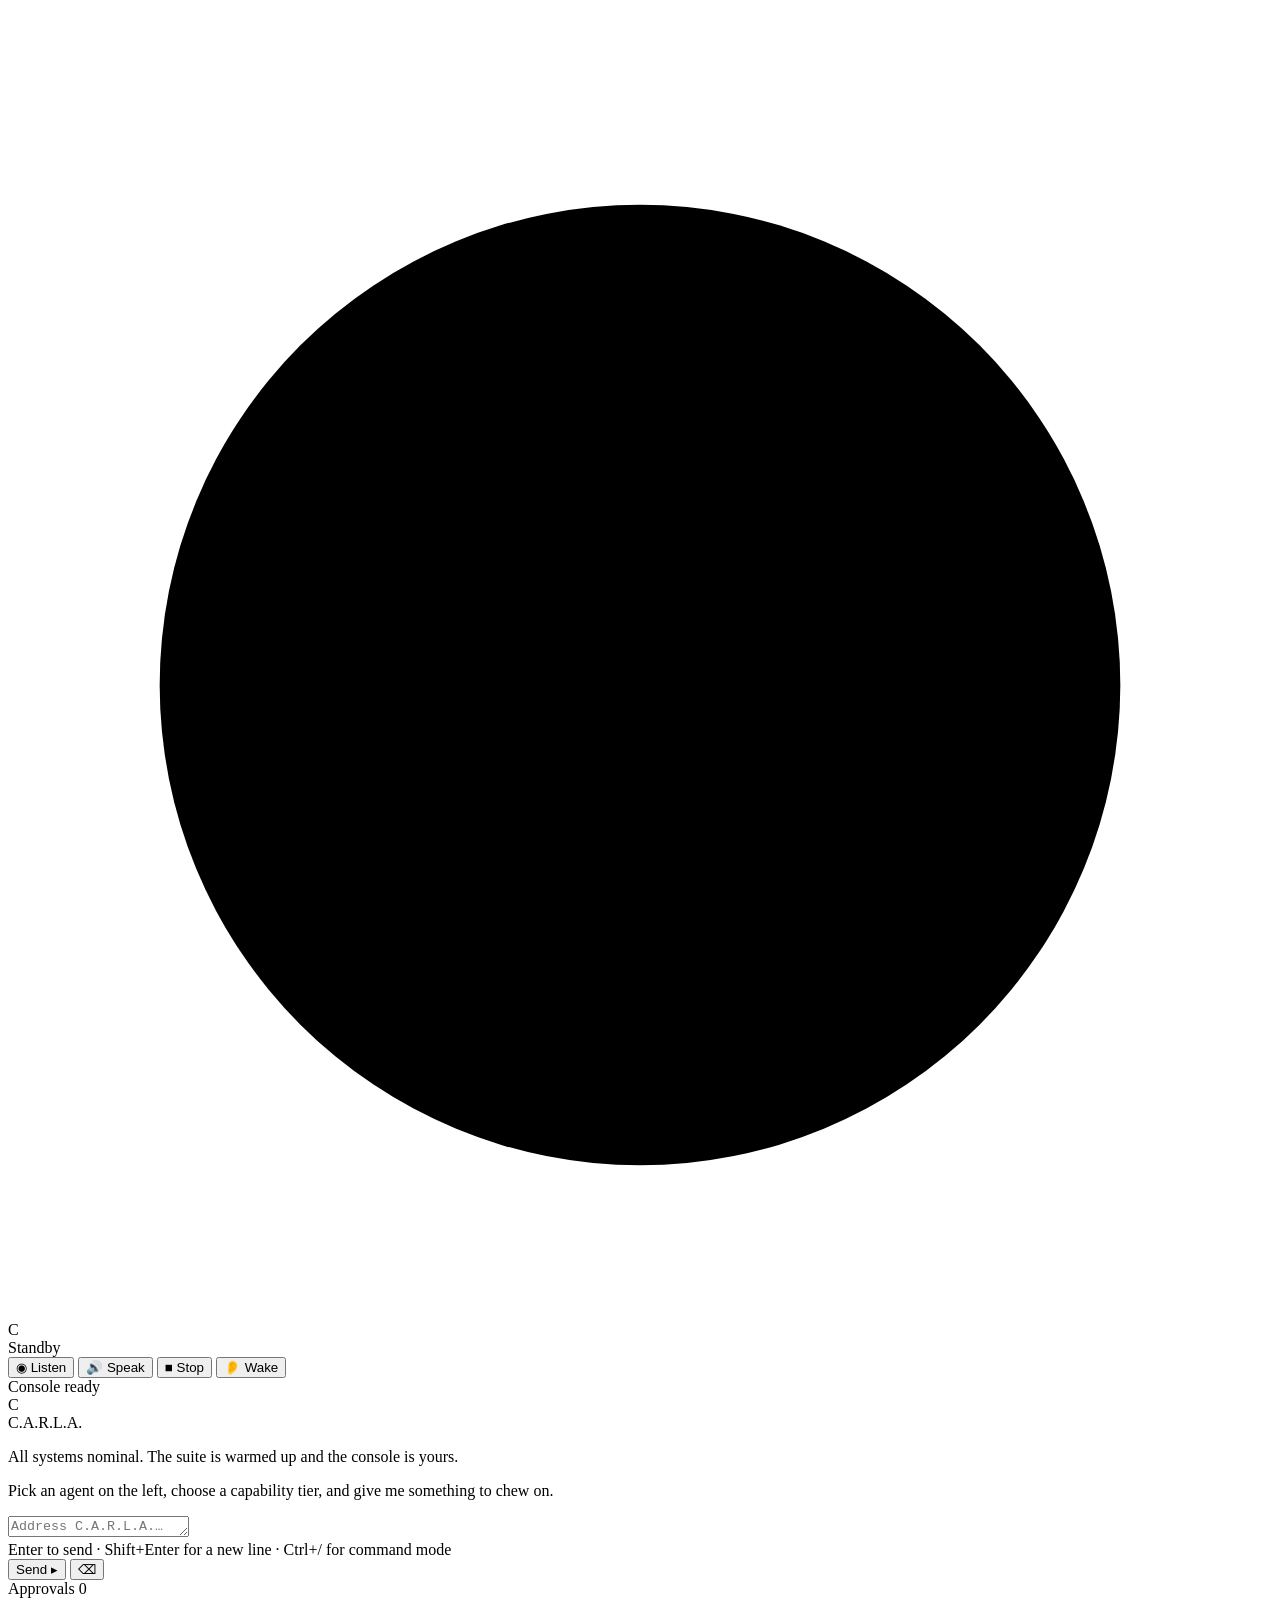
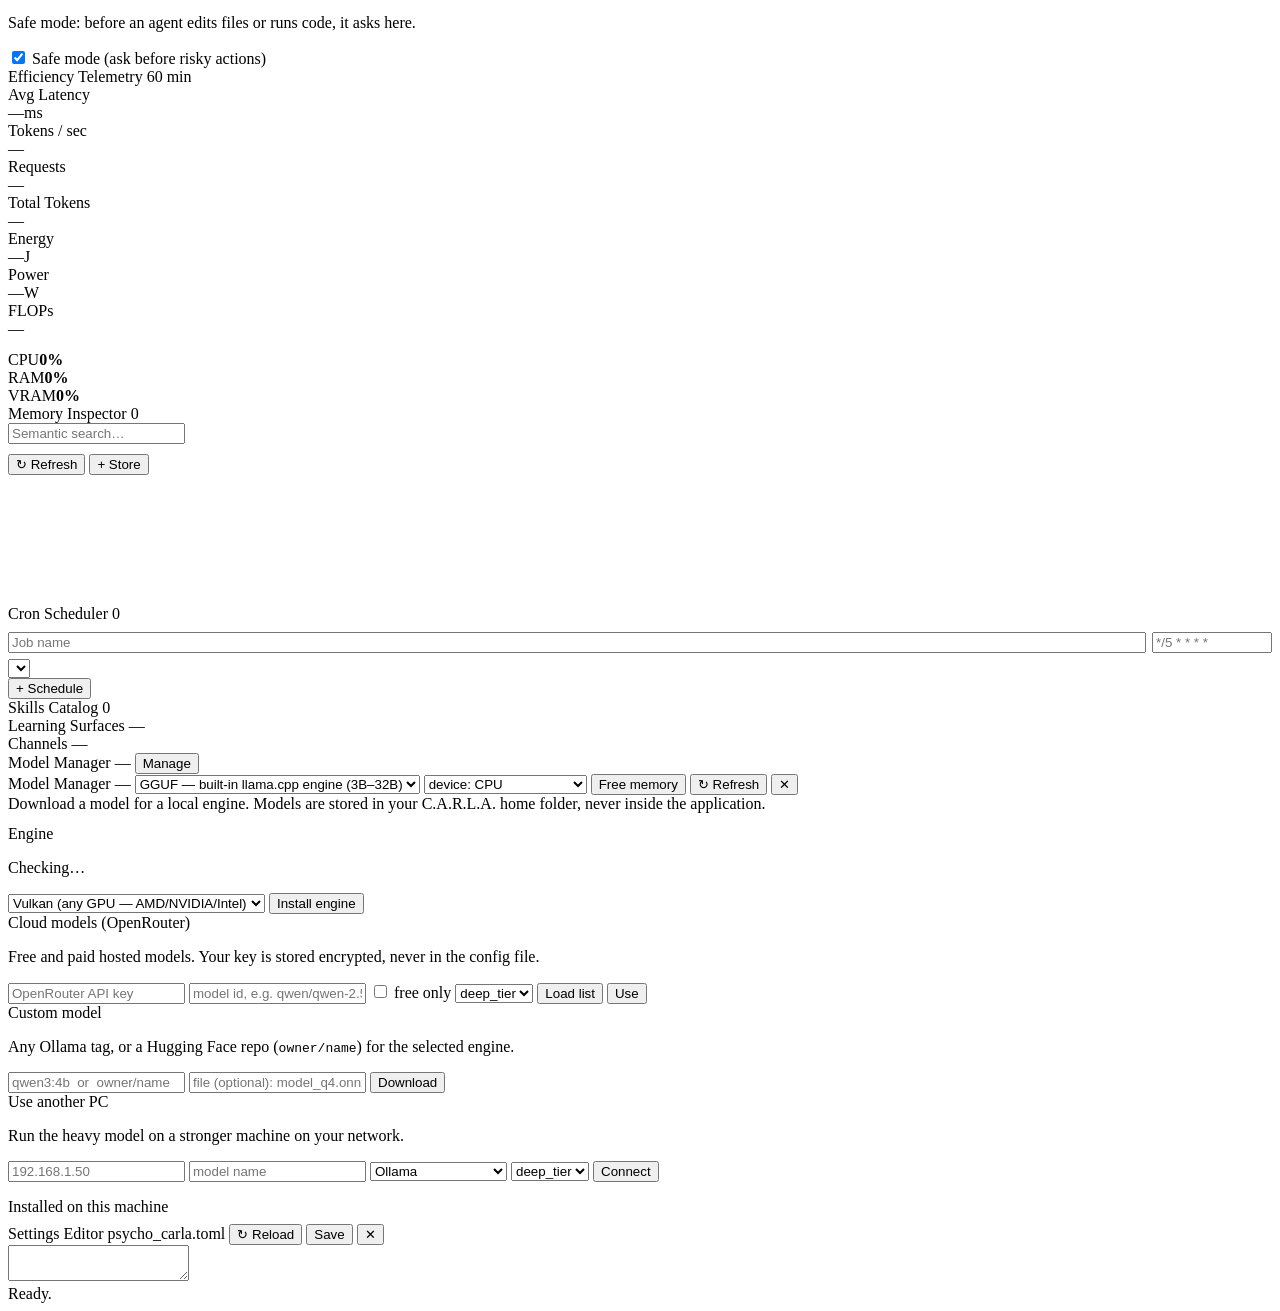
==== commit 75ca1364: "Safe mode, backup/restore, first-run wizard, resumable downloads, model deletion, Windows release bu" ====
--- a/src/psycho_carla/server/web/templates/index.html
+++ b/src/psycho_carla/server/web/templates/index.html
@@ -65,9 +65,53 @@
       <button class="btn sm" id="btnHdrModels" title="Download, start and stop models">Models</button>
       <button class="btn sm" id="btnFreeMem" title="Unload every model and free the memory">Free memory</button>
       <button class="btn ghost sm" id="btnExport" title="Download your conversations">Export</button>
+      <button class="btn ghost sm" id="btnBackup" title="Download a backup of your config, memory and skills">Backup</button>
+      <button class="btn ghost sm" id="btnRestore" title="Restore from a backup file">Restore</button>
+      <input type="file" id="restoreFile" accept=".zip" hidden>
       <button class="btn ghost sm" id="btnSettings" title="Edit psycho_carla.toml">⚙ Config</button>
     </div>
   </header>
+
+  <!-- ====================== FIRST-RUN WIZARD ====================== -->
+  <div class="wizard" id="wizard" hidden>
+    <div class="wizard-card">
+      <div class="panel-title">Welcome — let's get you set up <span class="editor-path" id="wizStep"></span></div>
+
+      <div class="wiz-page" data-step="1">
+        <p>What should she call you?</p>
+        <input type="text" id="wizName" placeholder="Psycho (leave blank to keep this)" maxlength="40">
+      </div>
+
+      <div class="wiz-page" data-step="2" hidden>
+        <p>How will models run? <span class="editor-path" id="wizHw"></span></p>
+        <select id="wizBackend">
+          <option value="vulkan">On this PC's graphics card (AMD / NVIDIA / Intel)</option>
+          <option value="cpu">On the processor only (no graphics card, or an old PC)</option>
+        </select>
+        <div class="mm-row" style="margin-top:10px;">
+          <button class="btn sm primary" id="wizInstall">Install the engine</button>
+          <span class="editor-path" id="wizEngineMsg"></span>
+        </div>
+        <p class="editor-path">Prefer the cloud? Skip this and add an OpenRouter key later in Models.</p>
+      </div>
+
+      <div class="wiz-page" data-step="3" hidden>
+        <p>Pick a model.</p>
+        <div class="mm-row">
+          <button class="btn sm primary" id="wizAuto">Auto-pick the best one for this PC</button>
+          <button class="btn sm" id="wizManual">I'll choose myself</button>
+        </div>
+        <p class="editor-path" id="wizModelMsg"></p>
+      </div>
+
+      <div class="mm-row wiz-nav">
+        <button class="btn sm ghost" id="wizSkip">Skip</button>
+        <span style="flex:1"></span>
+        <button class="btn sm" id="wizBack">Back</button>
+        <button class="btn sm primary" id="wizNext">Next</button>
+      </div>
+    </div>
+  </div>
 
   <!-- ====================== SETUP BANNER ====================== -->
   <div class="setup-banner" id="setupBanner" hidden>
@@ -185,6 +229,20 @@
 
     <!-- ---------- RIGHT COLUMN ---------- -->
     <div class="column">
+      <section class="panel" style="flex: 0 0 auto;" id="approvalsPanel">
+        <div class="panel-head">
+          <span class="panel-title">Approvals</span>
+          <span class="panel-badge" id="approvalBadge">0</span>
+        </div>
+        <div class="panel-body" style="max-height: 230px;">
+          <p class="editor-path" id="approvalHint">Safe mode: before an agent edits files or runs code, it asks here.</p>
+          <div id="approvalList"></div>
+          <label class="editor-path" style="display:block; margin-top:8px;">
+            <input type="checkbox" id="safeModeToggle" checked> Safe mode (ask before risky actions)
+          </label>
+        </div>
+      </section>
+
       <section class="panel" style="flex: 0 0 auto;">
         <div class="panel-head">
           <span class="panel-title">Efficiency Telemetry</span>
